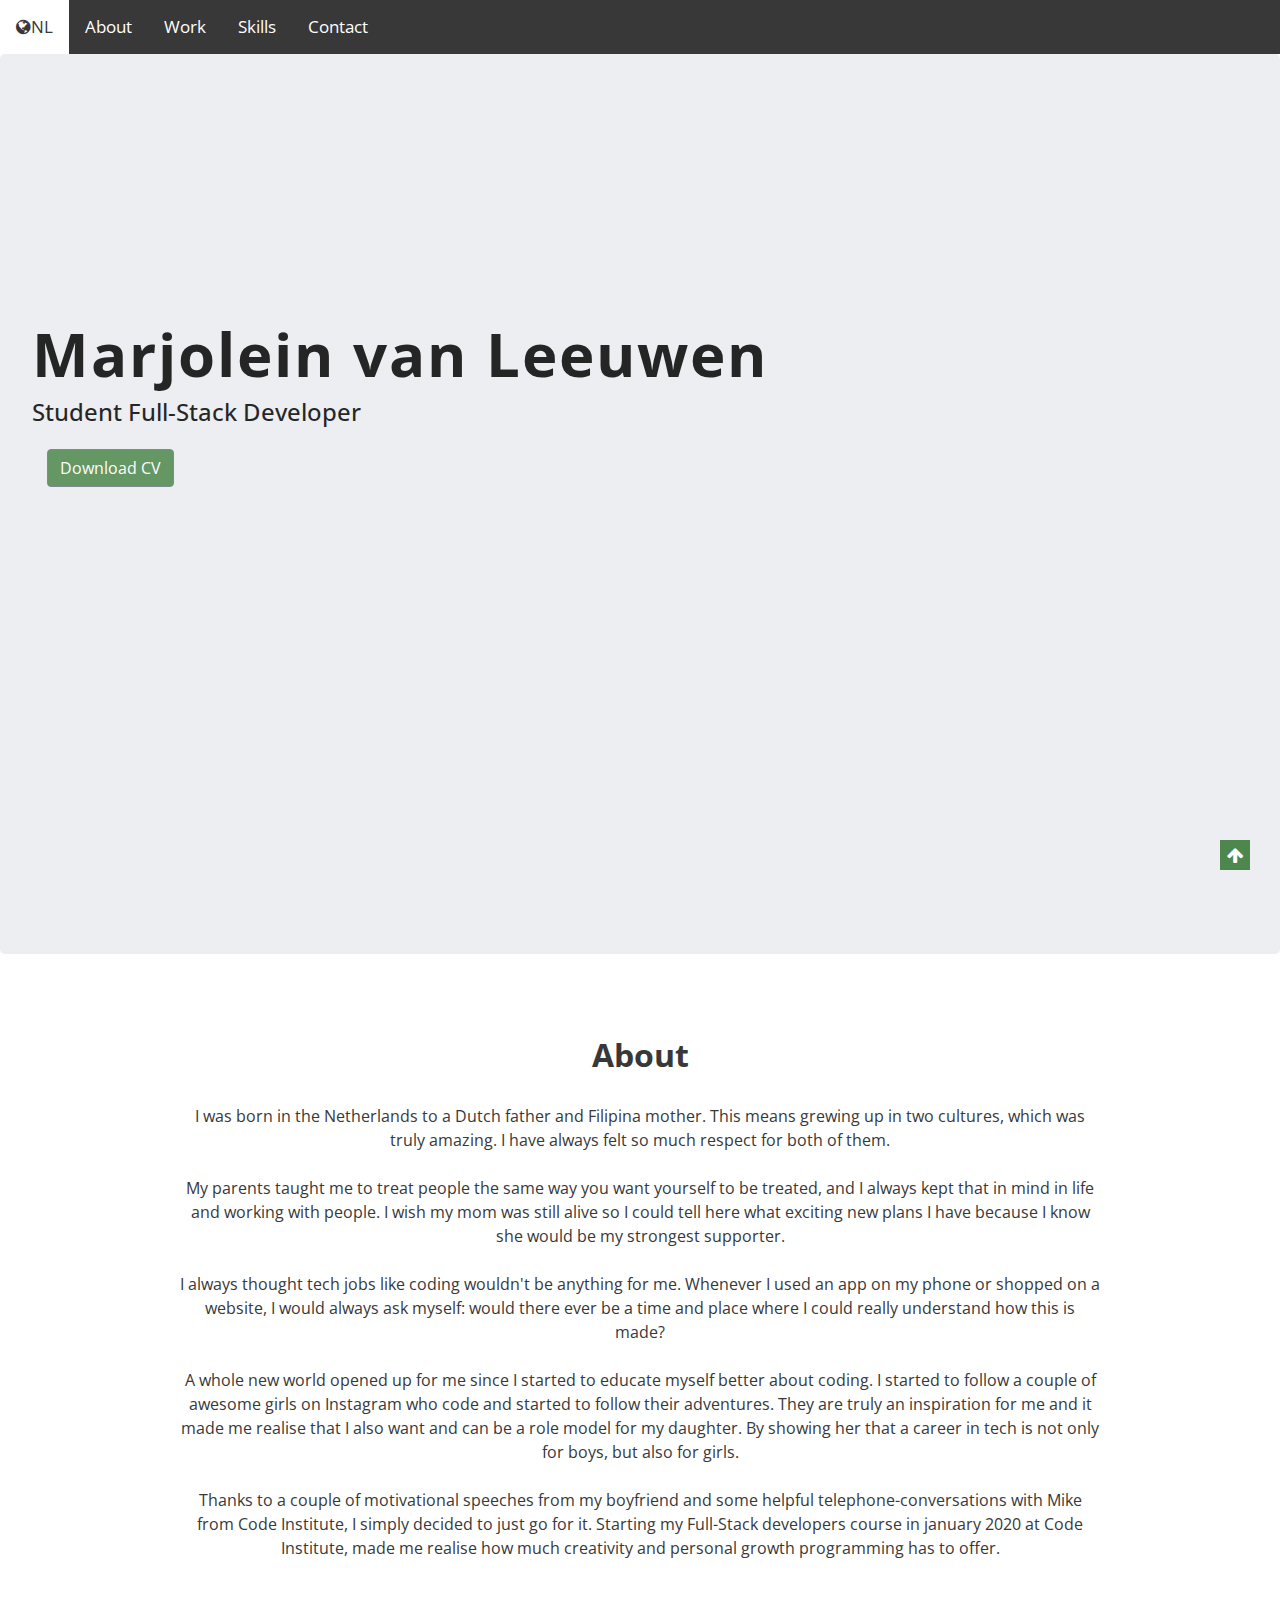
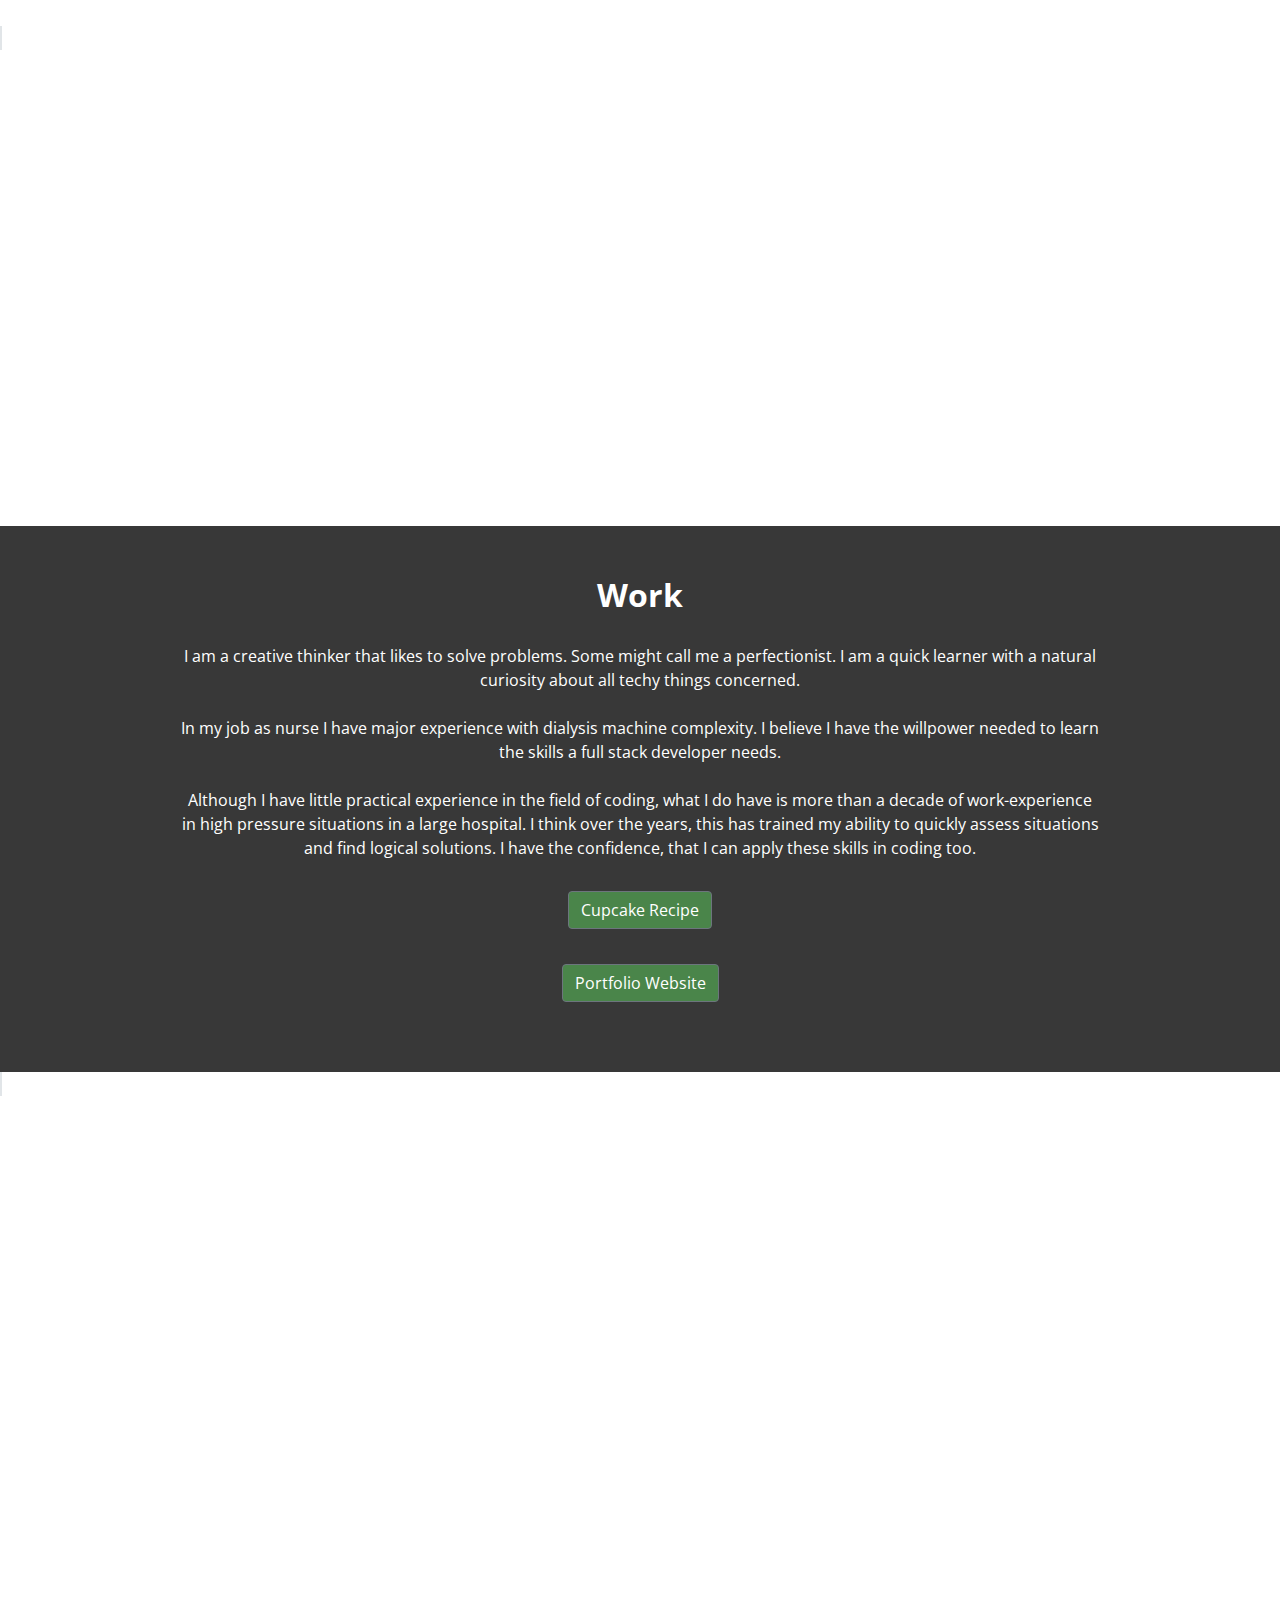
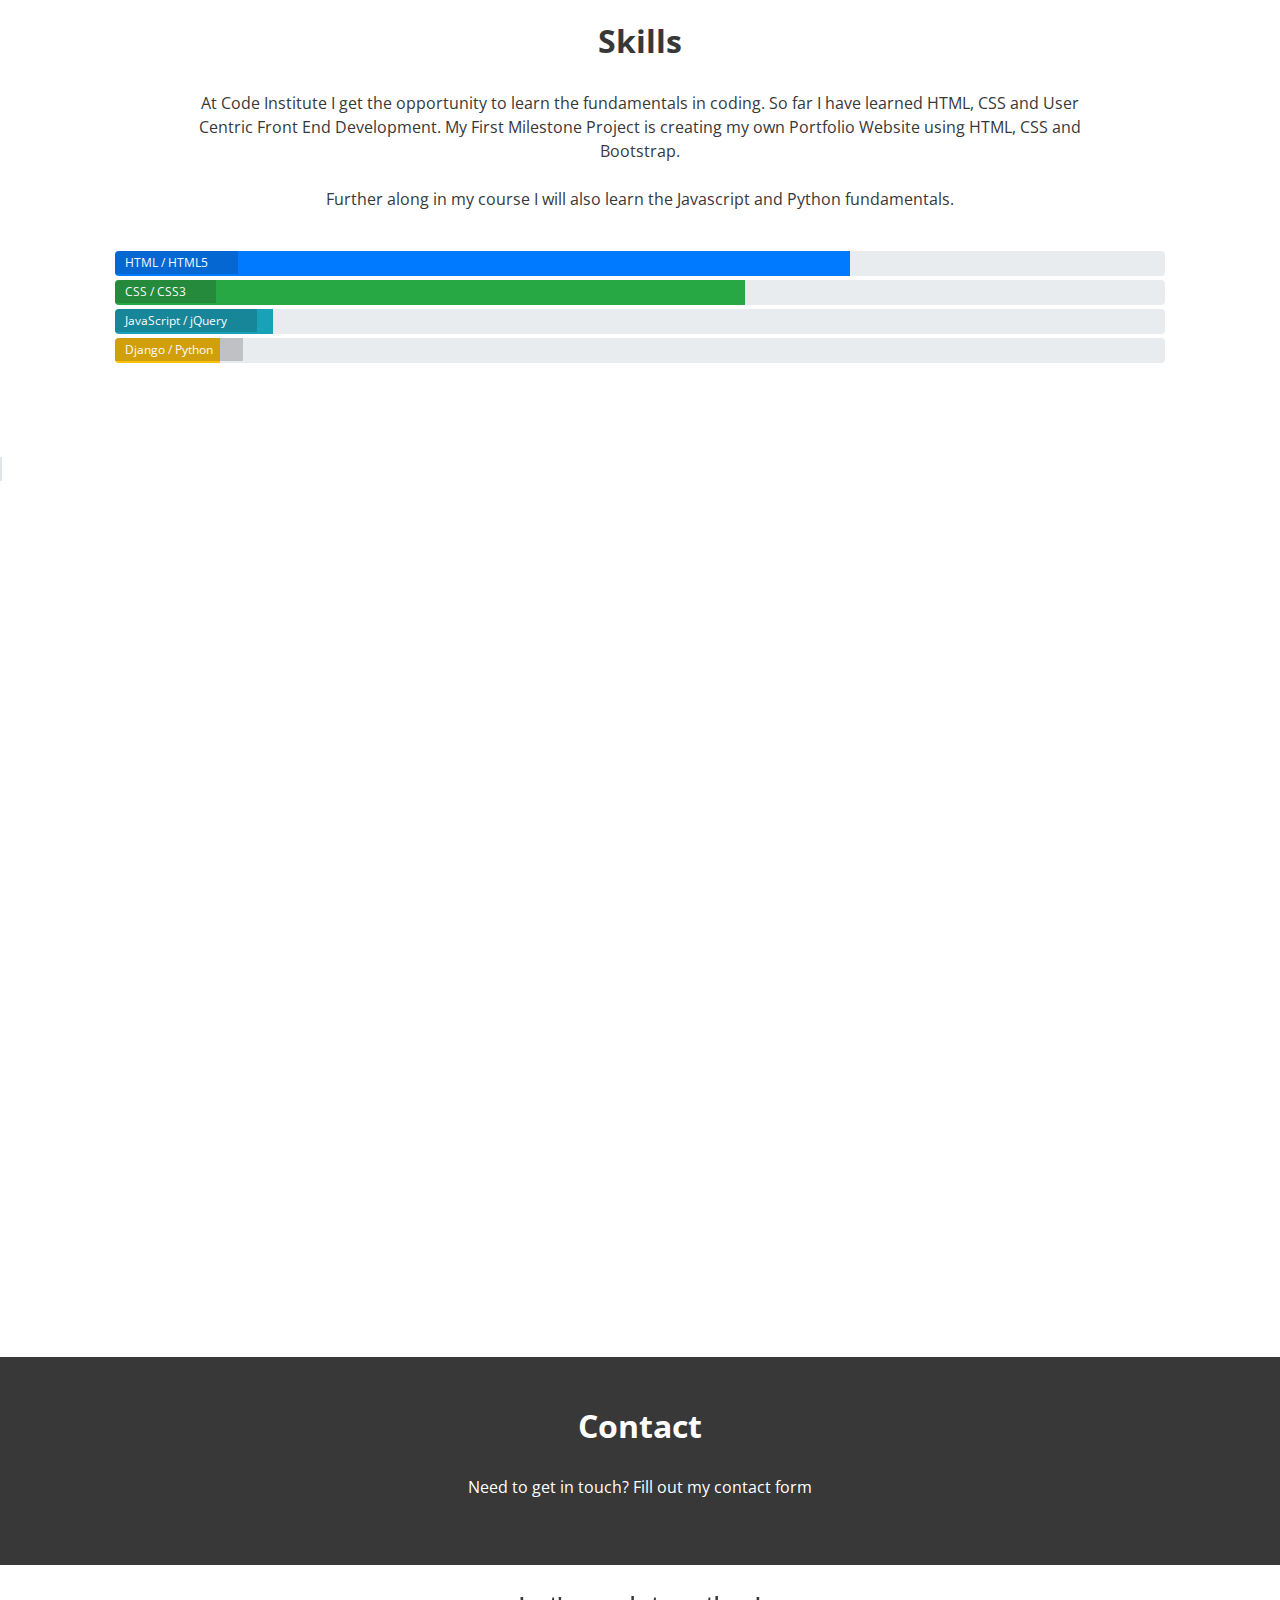
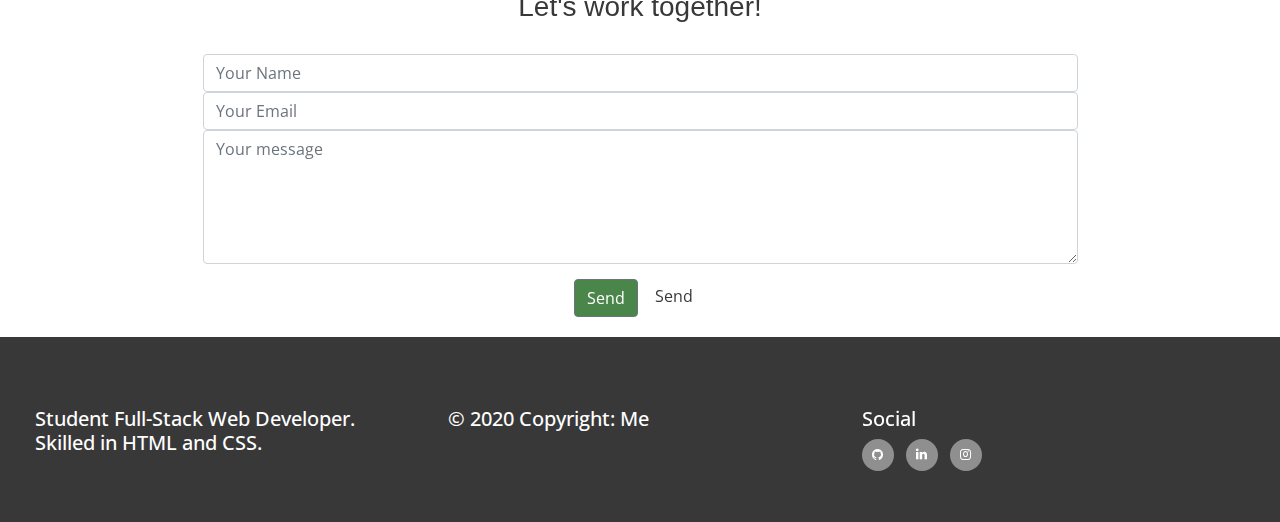
==== index.html @ 0a26045c "tried and added other modal for contact form" ====
<!DOCTYPE html>
<html lang="en">
<head>
    <meta charset="UTF-8">
    <meta name="viewport" content="width=device-width, initial-scale=1.0">
    <meta http-equiv="X-UA-Compatible" content="ie=edge">
    <link rel="stylesheet" href="https://maxcdn.bootstrapcdn.com/bootstrap/4.2.1/css/bootstrap.min.css" type="text/css" />
    <link rel="stylesheet" href="https://maxcdn.bootstrapcdn.com/font-awesome/4.7.0/css/font-awesome.min.css" type="text/css" />
    <link href="//maxcdn.bootstrapcdn.com/bootstrap/4.0.0/css/bootstrap.min.css" rel="stylesheet" id="bootstrap-css">
    <link rel="stylesheet" href="assets/css/style.css" type="text/css" />
   <script src="//maxcdn.bootstrapcdn.com/bootstrap/4.0.0/js/bootstrap.min.js"></script>
   <script src="//cdnjs.cloudflare.com/ajax/libs/jquery/3.2.1/jquery.min.js"></script>
   <style>@import url('https://fonts.googleapis.com/css2?family=Open+Sans:wght@300;700&display=swap');</style>

    <title>Marjoleins portfolio website</title>

</head>
<body>

<!-- Navigation and Home -->


<div class="topnav">
   <a href="NL_index.html"><i class="fa fa-globe"></i>NL</a>
  <a href="#div_about">About</a>
  <a href="#div_work">Work</a>
  <a href="#div_skills">Skills</a>
  <a href="#div_contact">Contact</a>
</div>


 <div class="jumbotron">
   <h1>Marjolein van Leeuwen</h1>
   <h4>Student Full-Stack Developer</h4>
   <div class="col">
   <form action="../assets/cv/cvmarjolein.pdf" method="get" target="_blank">
        <button type="submit" href="" class="btn btn-secondary">Download CV</button>
      </form>
    </div>
   </div>

		<!-- START: ABOUT -->


<div id="div_about"></div>
<section class="section section-light">
    <h2>About</h2>
    <p>I was born in the Netherlands to a Dutch father and Filipina mother. 
    This means grewing up in two cultures, which was truly amazing. 
    I have always felt so much respect for both of them. 
    <br>
    <br>
    My parents taught me to treat people the same way you want yourself to be treated, 
    and I always kept that in mind in life and working with people. 
    I wish my mom was still alive so I could tell here what exciting new plans I have 
    because I know she would be my strongest supporter. 
    <br>
    <br>
    I always thought tech jobs like coding wouldn't be anything for me. 
    Whenever I used an app on my phone or shopped on a website, 
    I would always ask myself: would there ever be a time and place where I
     could really understand how this is made? 
    <br>
    <br>
     A whole new world opened up for me since I started to educate myself better about coding. 
     I started to follow a couple of awesome girls on Instagram who code and started to follow 
     their adventures. They are truly an inspiration for me and it made me realise that I also 
     want and can be a role model for my daughter. By showing her that a career in tech is not 
     only for boys, but also for girls.
     <br>
     <br>
     Thanks to a couple of motivational speeches from my boyfriend and some helpful telephone-conversations 
     with Mike from Code Institute, I simply decided to just go for it. 
     Starting my Full-Stack developers course in january 2020 at Code Institute, made me 
     realise how much creativity and personal growth programming has to offer.
     </p>

</section>

<a class="gotopbtn" href=""><i class="fa fa-arrow-up"></i></a>

		<!-- END: ABOUT -->

		<!--START: WORK -->   

    <div class="imgWork">
        <div class="textWork"></div>
            <span class="border"></span>
    </div>

<div id="div_work"></div>
<section class="section section-dark">
        <h2>Work</h2>
        <p>I am a creative thinker that likes to solve problems. 
        Some might call me a perfectionist. 
        I am a quick learner with a natural curiosity about all techy things concerned. 
        <br>
        <br>
        In my job as nurse I have major experience with dialysis machine complexity. 
        I believe I have the willpower needed to learn the skills a full stack developer needs. 
        <br>
        <br>
        Although I have little practical experience in the field of coding, 
        what I do have is more than a decade of work-experience in high pressure situations in a large hospital. 
        I think over the years, this has trained my ability to quickly assess situations and find logical solutions. 
        I have the confidence, that I can apply these skills in coding too. 
</p>


<form action="https://github.com/Sweetzia/Dutch-Cupcake-Recipe" method="get" target="_blank">
<button type="submit" class="btn btn-secondary">Cupcake Recipe</button></form>
<form action="https://github.com/Sweetzia/Personal-portfolio-website" method="get" target="_blank">
<button type="submit" class="btn btn-secondary">Portfolio Website</button></form>


 
     </section>
		<!-- END: WORK -->
	

		<!-- START: SKILLS -->


    <div class="imgSkills">
        <div class="textSkills"></div>
        <span class="border"></span>
    </div>

<div id="div_skills"></div>
    <section class="section section-light">
        <h2>Skills</h2>
        <p>At Code Institute I get the opportunity to learn the fundamentals in coding. So far I have learned HTML, CSS and User Centric Front End Development. 
        My First Milestone Project is creating my own Portfolio Website using HTML, CSS and Bootstrap.
        <br>
        <br>
        Further along in my course I will also learn the Javascript and Python fundamentals.
         </p>
    

    <div class="row progress-section">
                    <div class="col">
                        <div class="progress">
                            <div class="progress-bar" role="progressbar" aria-valuenow="70" aria-valuemin="0" aria-valuemax="100" style="width:70%;">
                                <span class="sr-only">70% complete</span>
                            </div>
                            <span class="progress-type">HTML / HTML5</span>
                        </div>
                        <div class="progress">
                            <div class="progress-bar bg-success" role="progressbar" aria-valuenow="60" aria-valuemin="0" aria-valuemax="100" style="width:60%;">
                                <span class="sr-only">60% complete</span>
                            </div>
                            <span class="progress-type">CSS / CSS3</span>
                        </div>
                        <div class="progress">
                            <div class="progress-bar bg-info" role="progressbar" aria-valuenow="15" aria-valuemin="0" aria-valuemax="100" style="width:15%;">
                                <span class="sr-only">15% complete</span>
                            </div>
                            <span class="progress-type">JavaScript / jQuery</span>
                        </div>
                        <div class="progress">
                            <div class="progress-bar bg-warning" role="progressbar" aria-valuenow="10" aria-valuemin="0" aria-valuemax="100" style="width:10%;">
                                <span class="sr-only">10% complete</span>
                            </div>
                            <span class="progress-type">Django / Python</span>
                        </div>
                    </div>
                </div>
    </section>
		
        <!-- END: SKILLS -->
        
        <!-- START: CONTACT and FOOTER-->

    <div class="imgContact">
        <div class="textContact"></div>
        <span class="border"></span>
    </div>

<div id="div_contact"></div>
    <section class="section section-dark">
    <h2>Contact</h2>
    <p>Need to get in touch? Fill out my contact form</p>
    </section>

<section class="container-fluid">
        <div class="row bg-color-contact">
            <div class="col">
                <h3 class="contact-heading uppercase text-center">Let's work together!</h3>

                <div class="center-form">
                    <form>
                        <input type="text" name="name" id="fullname" class="form-control" placeholder="Your Name" required />
                        <input type="email" name="email" id="emailaddress" class="form-control" placeholder="Your Email" required />
                        <textarea rows="5" name="yourmessage" id="yourmessage" class="form-control" placeholder="Your message" required></textarea>
                        <div class="form-row text-center">
                            <div class="col">
                                <button id="myBtn" type="submit" class="btn btn-secondary">Send</button>


<label for="mpo-modal-controller" class="btn">Send</label>
</div>

<div class="mpo-modal">
  <input type="checkbox" id="mpo-modal-controller" class="mpo-modal-open" hidden>
  <div class="mpo-modal-wrap">
    <label for="mpo-modal-controller" class="mpo-modal-overlay"></label>
    <div class="mpo-modal-body">

      <label for="mpo-modal-controller" class="mpo-modal-close">&times;</label>

      <input type="radio" name="content-nav" id="modal-content-1" class="modal-radio" checked hidden/>
      <input type="radio" name="content-nav" id="modal-content-2" class="modal-radio" hidden/>
      <input type="radio" name="content-nav" id="modal-content-3" class="modal-radio" hidden/>

        <div class="mpo-modal-content">
          <h5>This contact form does not currently send messages</h5> 
          <h5>Personal information or data will not be collected</h5>


<div id="myModal" class="modal">
  <!-- Modal content -->
  <div class="modal-content">
    <span class="close">&times;</span>
    <p>This contact form does not currently send messages or collect any personal information or data</p>
  </div>

</div>
                            </div>
                            </div>
                    </form>
                            </div>
                            </div>
        </div>
    </section>
    <footer class="container-fluid">
        <div id="footer-details" class="row">
            <div class="col-sm-4">
                <h5 class="uppercase general-sub"> Student Full-Stack Web Developer. Skilled in HTML and CSS. </h5>
            </div>
            <div class="col-sm-4">
                <h5 class="uppercase general-sub">© 2020 Copyright: Me</h5>
            </div>
            <div class="col-sm-4">
                <h5 class="uppercase general-sub">Social</h5>
                <ul class="list-inline social-links">
                    <li class="list-inline-item">
                        <a href="https://github.com/Sweetzia/Personal-portfolio-website" target="_blank">
                            <i class="fa fa-github" aria-hidden="true"></i>
                            <span class="sr-only">Github</span>
                        </a>
                    </li>
                    <li class="list-inline-item">
                        <a href="https://www.linkedin.com/in/marjolein-van-leeuwen-a7582319b/" target="_blank">
                            <i class="fa fa-linkedin" aria-hidden="true"></i>
                            <span class="sr-only">LinkedIn</span>
                        </a>
                    </li>
                    <li class="list-inline-item">
                        <a href="https://www.instagram.com/sweetzia83/?hl=en" target="_blank">
                            <i class="fa fa-instagram" aria-hidden="true"></i>
                            <span class="sr-only">Instagram</span>
                        </a>
                    </li>
                </ul>
            </div>
        </div>
    </footer>
    <a class="gotopbtn" href=""><i class="fa fa-arrow-up"></i></a>
	<!--END: CONTACT and FOOTER-->

    <!--Modal javascript-->
<script>

var modal = document.getElementById("myModal");


var btn = document.getElementById("myBtn");


var span = document.getElementsByClassName("close")[0];


btn.onclick = function() {
  modal.style.display = "block";
}

span.onclick = function() {
  modal.style.display = "none";
}

window.onclick = function(event) {
  if (event.target == modal) {
    modal.style.display = "none";
  }
}
	</script>
</body>
</html>
---- assets/css/style.css ----
/* ----------------------------------------Navigation */


.topnav {
  overflow: hidden;
  background-color: #383838;
}

.topnav a {
  float: left;
  color: white;
  text-align: center;
  padding: 14px 16px;
  text-decoration: none;
  font-size: 17px;
}

.topnav a:hover {
  background-color: white;
  color: #383838;
}

.topnav a.active {
  background-color: #383838;
  color:white;
}

/* body */

body, html {
    height: 100%;
    margin: 0;
    font-size: 16px;
    font-family: 'Open Sans', sans-serif;
    font-weight: 400;
    line-height: 1.8 em;
    color: #383838;
}

.jumbotron {
  background-image: url("../images/img1.jpg");
  background-size: cover;
  height: 100%;
    position: relative;
    opacity: 0.85;
    background-position: center;
    background-repeat: no-repeat;
    background-attachment: fixed;
}

.gotopbtn {
    position: fixed;
    width: 30px;
    height: 30px;
    background: rgb(74, 133, 74);
    bottom: 30px;
    right: 30px;
    
    text-decoration: none;
    text-align: center;
    line-height: 30px;
    color: white;
    font-size: 18px;
    opacity: 0.85;
}

h1 {
    color: black;
    margin-top: 200px;
    letter-spacing: 2px;
    font-size: 60px;
    font-weight: bold;
}

h2 {
   font-weight: bold; 
   margin-top: auto;
}

h4 {
    color: black;
}

p {
    margin-left: 100px;
    margin-right: 100px;
    margin-top: 30px;
    position: center;
}

.imgMarjolein, .imgWork, .imgSkills, .imgContact {
    position: relative;
    opacity: 0.90;
    background-position: center;
    background-size: cover;
    background-repeat: no-repeat;
    background-attachment: fixed;
}

.imgMarjolein {
    background-image: url('../images/img1.jpg');
    min-height: 100%;   
}

.imgWork {
    background-image: url('../images/img2.jpg');
    min-height: 500px;
}

.imgSkills {
    background-image: url('../images/img3.jpg');
    min-height: 500px;
}

.imgContact {
    background-image: url('../images/img4.jpg');
    min-height: 100%;
}

.section {
    text-align: center;
    padding: 50px 80px;
}

.section-light {
    background-color: white;
    color: #383838;
}

.section-dark {
    background-color: #383838 ;
    color: white;
}


/* ----------------------------------------Skills */

.progress {
    position: relative;
    height: 25px;
    margin-bottom: 4px;
}

.progress-type {
    position: absolute;
    left: 0px;
    font-weight: 400;
    padding: 3px 30px 2px 10px;
    color: #fafafa;
    background-color: rgba(25, 25, 25, 0.2);
}

.progress-section {
    margin: 40px 20px;
}

/* ----------------------------------------Form */

.contact-heading {
    font-family: "Acme", sans-serif;
    font-weight: 300;
    margin-top: 25px;
    margin-bottom: 20px;
}

.center-form {
    padding-top: 10px;
    margin: 0 auto;
    max-width: 70%;
}

button[type="submit"] {
    margin-top: 15px;
    margin-bottom: 20px;
    color: white;
    background-color: rgb(74, 133, 74);

}

.contact-form {
    margin-left: 150px;
    margin-right: 150px;
}


/* ----------------------------------------Footer */

footer {
    background-color: #383838;
    color: white;
    min-height: 80px;
}

.social-links {
    padding-bottom: 15px;
}

.social-links li a i {
    width: 32px;
    height: 32px;
    padding: 12px 0;
    border-radius: 50%;
    font-size: 13px;
    line-height: 7px;
    text-align: center;
    color: white;
    background: #8f8f8f;
    transition: all 0.35s ease-in-out;
    -moz-transition: all 0.35s ease-in-out;
    -webkit-transition: all 0.35s ease-in-out;
    -o-transition: all 0.35s ease-in-out;
}

.social-links li a i:hover {
    background: rgb(74, 133, 74);
}

#footer-details {
    padding: 20px;
}

.col-sm-4 {
    margin-top: 50px;
}

/* ----------------------------------------Modal */

/* modal open|close controller */
#mpo-modal-controller {
  position: absolute;
  left: -999em;
  opacity: 0;
}
.mpo-modal-open:checked ~ .mpo-modal-wrap {
  display: block;
  
  &:before, .mpo-modal-overlay {
    display: block;
  }
}
.mpo-modal-close {
  cursor: pointer;
  font-size: 35px;
  font-weight: bold;
  line-height: 50px;
  padding: 10px;
  position: absolute;
  top: 0;
  right: 0;
  z-index: 100;
}

/* modal */
.mpo-modal-wrap {
  display: none;
  
  &:before {
    content: "";
    display: none;
    background: rgba(0, 0, 0, .8);
    position: fixed;
    top: 0;
    left: 0;
    right: 0;
    bottom: 0;
    z-index: 101;
  }
}

.mpo-modal-overlay {
  bottom: 0;
  display: none;
  left: 0;
  position: fixed;
  right: 0;
  top: 0;
  z-index: 102;
}

.mpo-modal-body {
  position: absolute;
  top: 50%;
  left: 50%;
  transform: translate(-50%, -50%);
  max-width: 90%;
  max-height: 90%;
  padding: 75px 0;
  background: #fff;
  border-radius: .25em;
  overflow: hidden;
  text-align: center;
  width: 75%;
  z-index: 103;
  
}

.mpo-modal-content {
  margin: 30px 15px 50px;
  padding: 50px 0 0;
  position: relative;
}

.mpo-modal-slide {
  display: flex;
  position: absolute;
  transition:  all 0.4s ease-in;
  width: 100%
}

.modal-content-1 {
}

.modal-content-2 {
  left: 100%;
}

.modal-content-3 {
  left: 200%;
}

#modal-content-1:checked ~ .content-1 {
  left: 0;
  overflow: auto;
  position: relative;
}
#modal-content-1:checked ~ .content-2 {
  left: 100%;
}

#modal-content-2:checked ~ .content-1 {
  left: -100%;
}

#modal-content-2:checked ~ .content-2 {
  left: 0;
  overflow: auto;
  position: relative;
}

#modal-content-2:checked ~ .content-3 {
  left: 100%;
}

#modal-content-3:checked ~ .content-1 {
  left: -200%;
}

#modal-content-3:checked ~ .content-2 {
  left: -100%;
}

#modal-content-3:checked ~ .content-3 {
  left: 0;
  overflow: auto;
  position: relative;
}

.mpo-modal-nav {
  position: absolute;
  top: 50px;
  width: 100%;
  
  label {
    position: absolute;
    background: #f7f7f7;
    color: #303030;
    cursor: pointer;
    display: inline-block;
    font: 50px Arial;
    line-height: 45px;
    height: 50px;
    width: 80px;
    padding: 0 30px 0 25px;
    text-decoration: none;
    vertical-align: middle;
    letter-spacing: -7px;
    text-align: center;
    
    &.prev-slide {
      content: '';
      left: 0;
    }
    &.next-slide {
      content: '';
      right: 0;
    }
  }
  
}

.modal {
  display: none;
  position: fixed;
  z-index: 1; 
  left: 0;
  top: 0;
  width: 100%; 
  height: 100%; 
  overflow: auto; 
  background-color: rgb(0,0,0); 
  background-color: rgba(0,0,0,0.4); 
}

/* Modal Content/Box */
.modal-content {
  background-color: #fefefe;
  margin: 15% auto; 
  padding: 20px;
  border: 1px solid #888;
  width: 80%; 
}

/* The Close Button */
.close {
  color: #aaa;
  float: right;
  font-size: 30px;
  font-weight: bold;
}

.close:hover,
.close:focus {
  color: black;
  text-decoration: none;
  cursor: pointer;
}


/* ----------------------------------------Media Queries */


@media (max-width: 768px) and (min-width: 375px){

.imgMarjolein, .imgWork, .imgSkills, .imgContact .jumbotron {
        background-attachment: scroll;
    }

.jumbotron {
  background-image: url("../images/img1a.jpg");
  background-size: cover;
  height: 100%;
    position: relative;
    opacity: 0.85;
    background-position: center;
    background-repeat: no-repeat;
    background-attachment: fixed;
}

p {
    margin-left: 20px;
    margin-right: 20px;
    margin-top: 10px;
    position: center;
}
}

@media (max-width: 1100px) {
    .imgMarjolein, .imgWork, .imgSkills, .imgContact .jumbotron {
        background-attachment: scroll;
    }


    h1 {
    color: black;
    margin-top: 10px;
    letter-spacing: 2px;
    font-size: 35px;
}
}
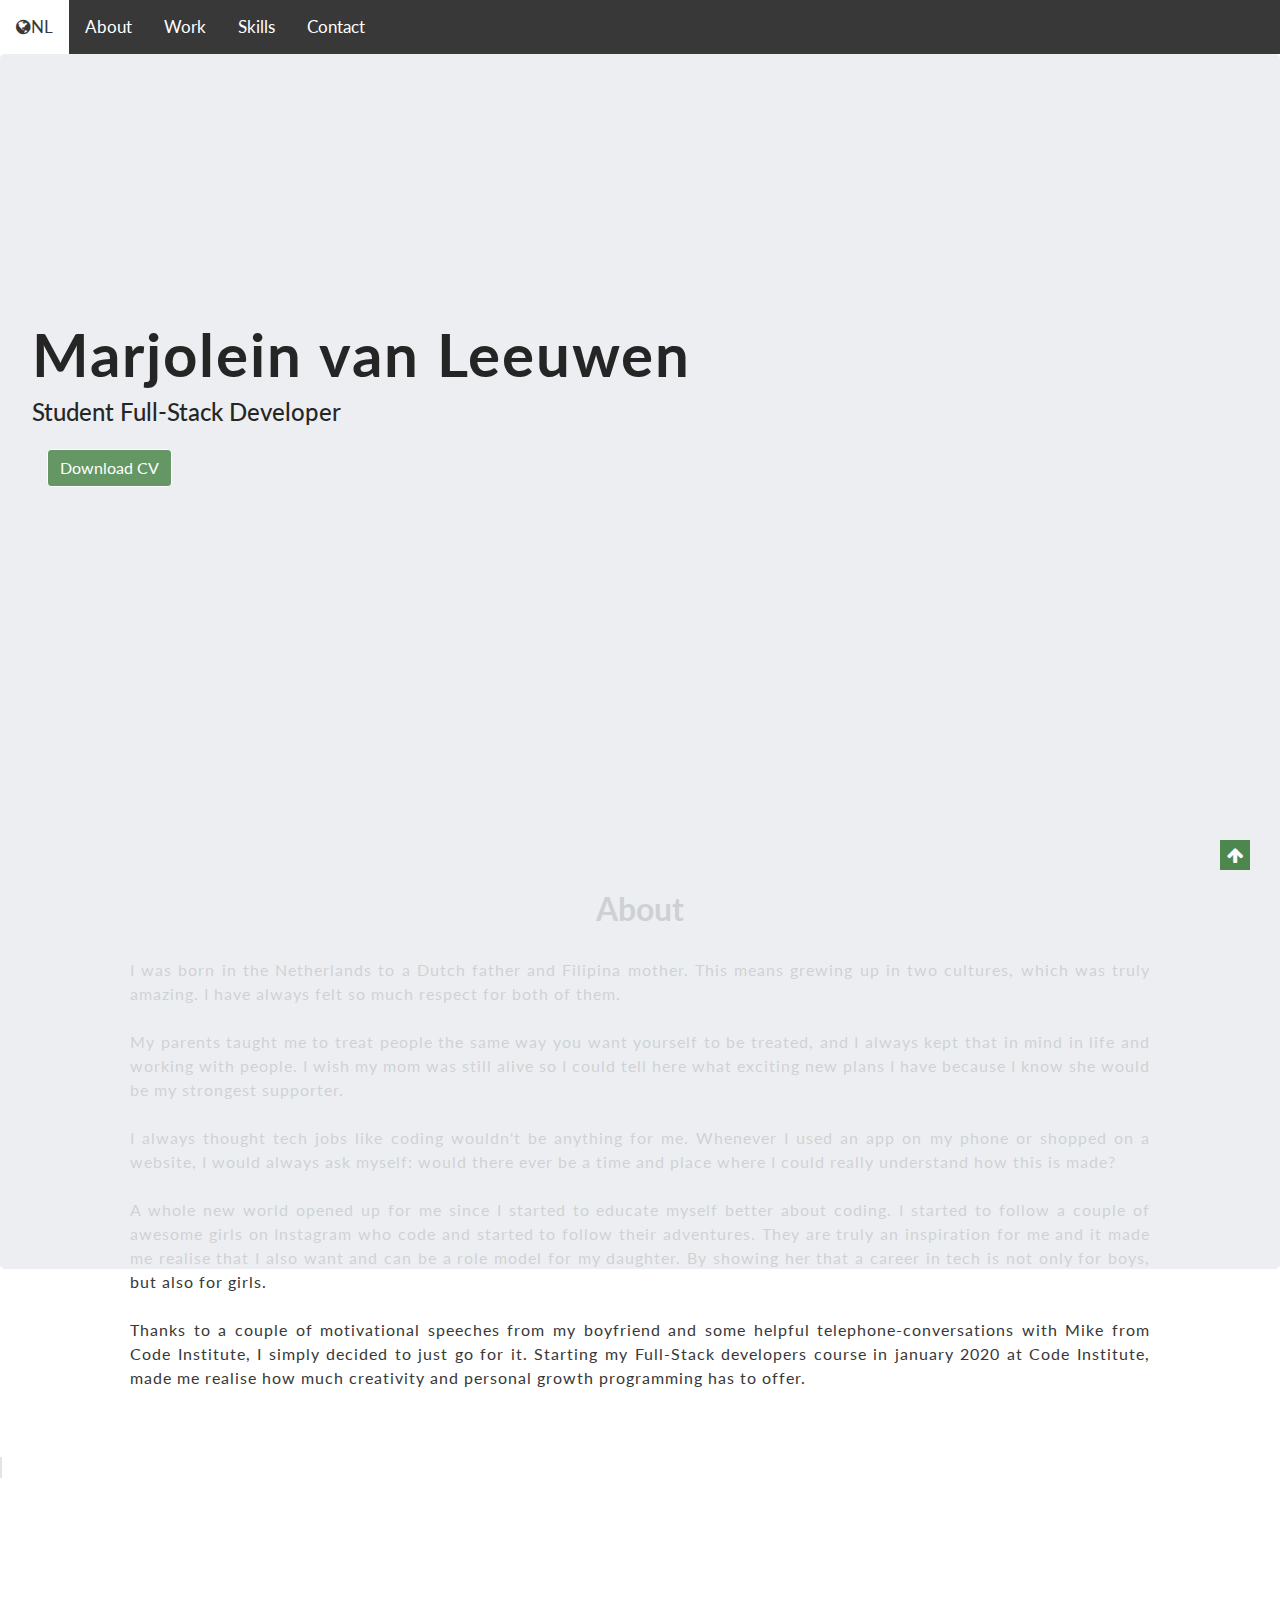
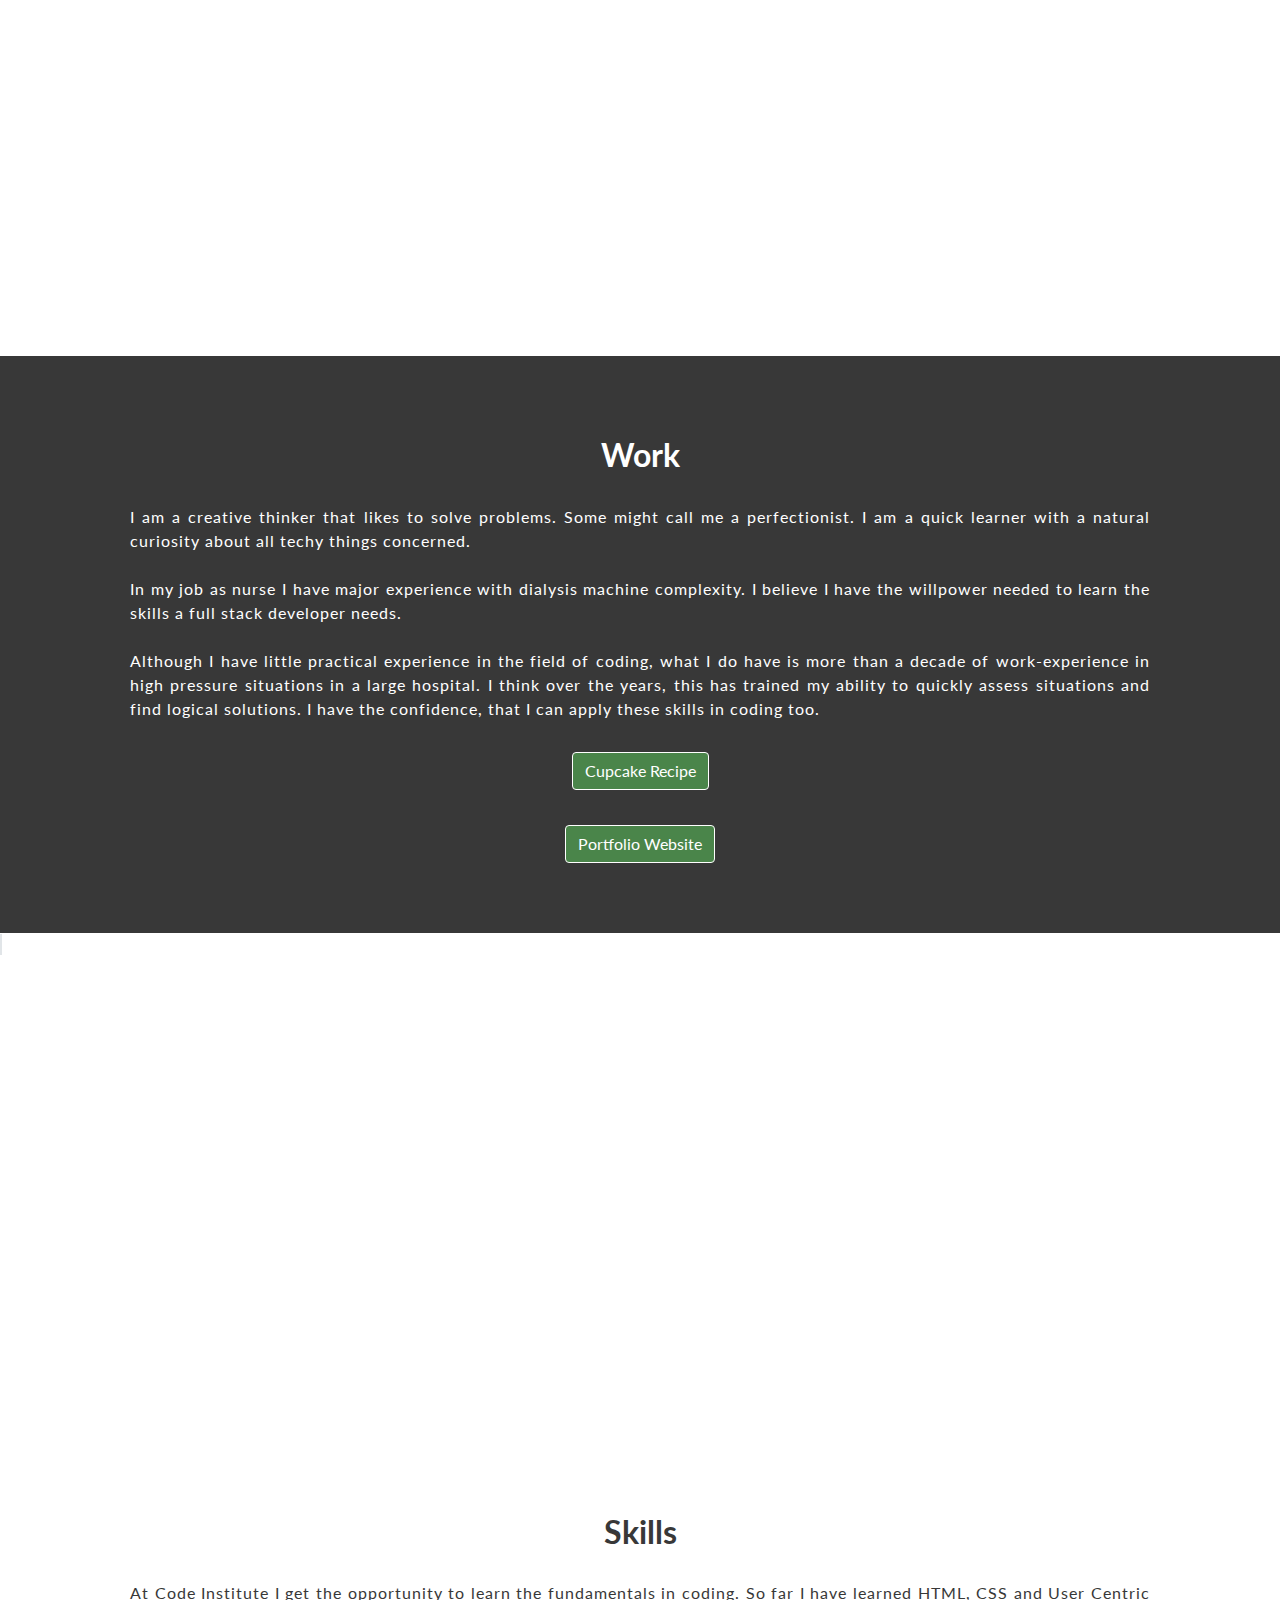
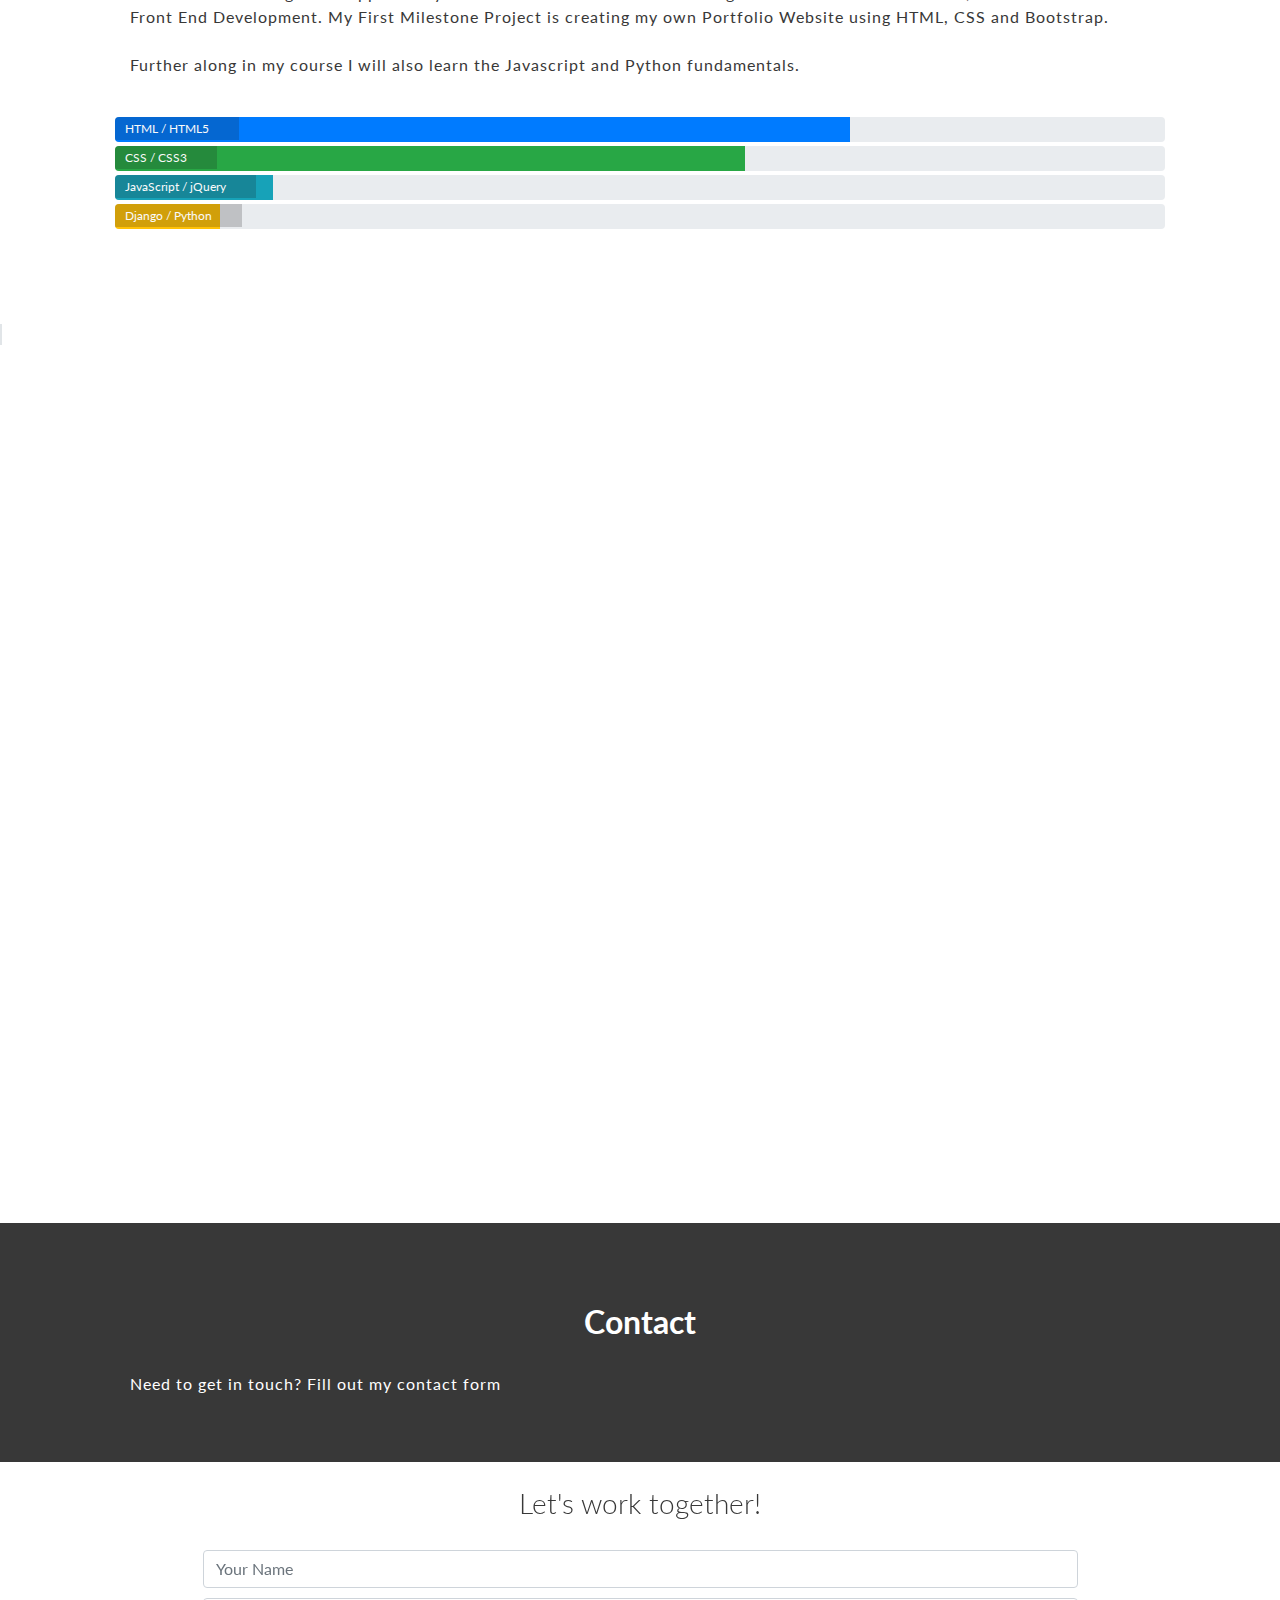
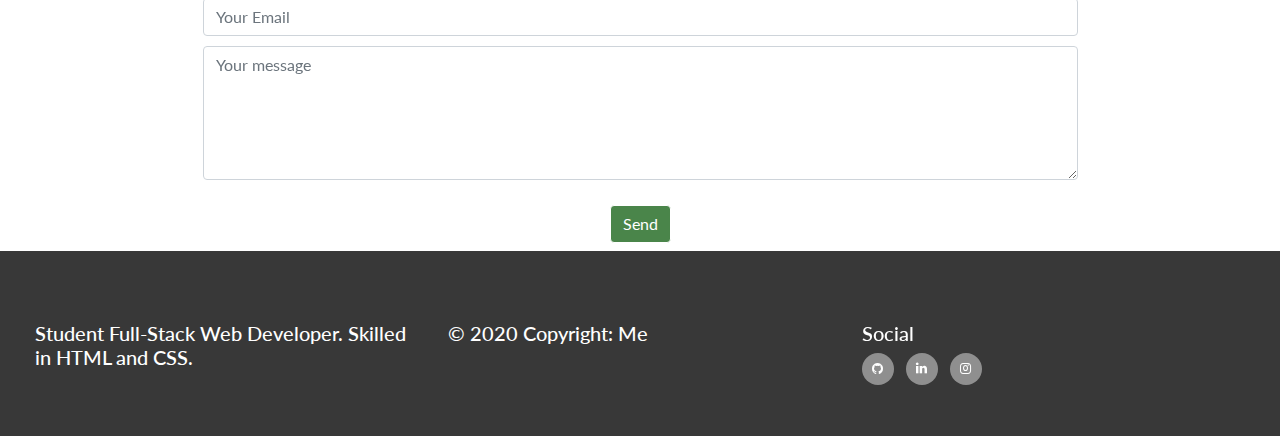
==== commit e90b959d: "processed feedback mentor Brian from Code Institute" ====
--- a/index.html
+++ b/index.html
@@ -8,37 +8,34 @@
     <link rel="stylesheet" href="https://maxcdn.bootstrapcdn.com/font-awesome/4.7.0/css/font-awesome.min.css" type="text/css" />
     <link href="//maxcdn.bootstrapcdn.com/bootstrap/4.0.0/css/bootstrap.min.css" rel="stylesheet" id="bootstrap-css">
     <link rel="stylesheet" href="assets/css/style.css" type="text/css" />
-   <script src="//maxcdn.bootstrapcdn.com/bootstrap/4.0.0/js/bootstrap.min.js"></script>
-   <script src="//cdnjs.cloudflare.com/ajax/libs/jquery/3.2.1/jquery.min.js"></script>
-   <style>@import url('https://fonts.googleapis.com/css2?family=Open+Sans:wght@300;700&display=swap');</style>
-
-    <title>Marjoleins portfolio website</title>
+   
+    <title>Marjoleins Portfolio Website</title>
 
 </head>
 <body>
 
 <!-- Navigation and Home -->
 
-
-<div class="topnav">
+<header class="header">
+<nav class="topnav">
    <a href="NL_index.html"><i class="fa fa-globe"></i>NL</a>
   <a href="#div_about">About</a>
   <a href="#div_work">Work</a>
   <a href="#div_skills">Skills</a>
   <a href="#div_contact">Contact</a>
-</div>
-
-
- <div class="jumbotron">
+</nav>
+
+
+  <div class="jumbotron">
    <h1>Marjolein van Leeuwen</h1>
    <h4>Student Full-Stack Developer</h4>
    <div class="col">
-   <form action="../assets/cv/cvmarjolein.pdf" method="get" target="_blank">
-        <button type="submit" href="" class="btn btn-secondary">Download CV</button>
-      </form>
-    </div>
-   </div>
-
+   <a href="https://ed6a67f1-d306-487b-ae11-7a1d53983e34.ws-eu01.gitpod.io/files/download/?id=344464e0-e090-4ac6-9108-493a8cf9d13d" method="get" target="_blank">
+        <button type="submit" href="https://b7f146d3-aafa-41b0-93fb-3c5a1c564333.ws-eu01.gitpod.io/files/download/?id=b90123fe-8c06-4c2f-8330-ffaa904eb7fe" class="btn btn-secondary">Download CV</button></a>
+      
+      </div>
+    </div>
+</header>
 		<!-- START: ABOUT -->
 
 
@@ -179,7 +176,8 @@
 <div id="div_contact"></div>
     <section class="section section-dark">
     <h2>Contact</h2>
-    <p>Need to get in touch? Fill out my contact form</p>
+    <p>Need to get in touch? 
+    Fill out my contact form</p>
     </section>
 
 <section class="container-fluid">
@@ -194,10 +192,9 @@
                         <textarea rows="5" name="yourmessage" id="yourmessage" class="form-control" placeholder="Your message" required></textarea>
                         <div class="form-row text-center">
                             <div class="col">
-                                <button id="myBtn" type="submit" class="btn btn-secondary">Send</button>
-
-
-<label for="mpo-modal-controller" class="btn">Send</label>
+
+
+<label for="mpo-modal-controller" class="btn btn-secondary">Send</label>
 </div>
 
 <div class="mpo-modal">
@@ -209,29 +206,23 @@
       <label for="mpo-modal-controller" class="mpo-modal-close">&times;</label>
 
       <input type="radio" name="content-nav" id="modal-content-1" class="modal-radio" checked hidden/>
-      <input type="radio" name="content-nav" id="modal-content-2" class="modal-radio" hidden/>
-      <input type="radio" name="content-nav" id="modal-content-3" class="modal-radio" hidden/>
 
         <div class="mpo-modal-content">
           <h5>This contact form does not currently send messages</h5> 
           <h5>Personal information or data will not be collected</h5>
-
-
-<div id="myModal" class="modal">
-  <!-- Modal content -->
-  <div class="modal-content">
-    <span class="close">&times;</span>
-    <p>This contact form does not currently send messages or collect any personal information or data</p>
-  </div>
-
-</div>
-                            </div>
-                            </div>
+        </div>
+    </div>
+     </div>
+      </div>
+       </div>
                     </form>
-                            </div>
-                            </div>
-        </div>
+                     </div>
+                      </div>
+                       </div>
     </section>
+
+
+
     <footer class="container-fluid">
         <div id="footer-details" class="row">
             <div class="col-sm-4">
@@ -268,31 +259,8 @@
     <a class="gotopbtn" href=""><i class="fa fa-arrow-up"></i></a>
 	<!--END: CONTACT and FOOTER-->
 
-    <!--Modal javascript-->
-<script>
-
-var modal = document.getElementById("myModal");
-
-
-var btn = document.getElementById("myBtn");
-
-
-var span = document.getElementsByClassName("close")[0];
-
-
-btn.onclick = function() {
-  modal.style.display = "block";
-}
-
-span.onclick = function() {
-  modal.style.display = "none";
-}
-
-window.onclick = function(event) {
-  if (event.target == modal) {
-    modal.style.display = "none";
-  }
-}
-	</script>
+   <script src="//maxcdn.bootstrapcdn.com/bootstrap/4.0.0/js/bootstrap.min.js"></script>
+   <script src="//cdnjs.cloudflare.com/ajax/libs/jquery/3.2.1/jquery.min.js"></script>
+
 </body>
 </html>--- a/assets/css/style.css
+++ b/assets/css/style.css
@@ -1,6 +1,10 @@
+@import url('https://fonts.googleapis.com/css2?family=Lato&display=swap');
 
 /* ----------------------------------------Navigation */
 
+.header {
+    height: 90%;
+}
 
 .topnav {
   overflow: hidden;
@@ -32,7 +36,7 @@
     height: 100%;
     margin: 0;
     font-size: 16px;
-    font-family: 'Open Sans', sans-serif;
+    font-family: 'Lato', sans-serif;
     font-weight: 400;
     line-height: 1.8 em;
     color: #383838;
@@ -41,7 +45,7 @@
 .jumbotron {
   background-image: url("../images/img1.jpg");
   background-size: cover;
-  height: 100%;
+  height: 150%;
     position: relative;
     opacity: 0.85;
     background-position: center;
@@ -75,7 +79,8 @@
 
 h2 {
    font-weight: bold; 
-   margin-top: auto;
+   margin-top: 30px;
+   text-align: auto;
 }
 
 h4 {
@@ -83,10 +88,12 @@
 }
 
 p {
-    margin-left: 100px;
-    margin-right: 100px;
+    margin-left: 50px;
+    margin-right: 50px;
     margin-top: 30px;
     position: center;
+    text-align: justify;
+    letter-spacing: 1px;
 }
 
 .imgMarjolein, .imgWork, .imgSkills, .imgContact {
@@ -158,7 +165,7 @@
 /* ----------------------------------------Form */
 
 .contact-heading {
-    font-family: "Acme", sans-serif;
+    font-family: "Lato", sans-serif;
     font-weight: 300;
     margin-top: 25px;
     margin-bottom: 20px;
@@ -183,6 +190,9 @@
     margin-right: 150px;
 }
 
+.form-control {
+    margin-bottom: 10px;
+}
 
 /* ----------------------------------------Footer */
 
@@ -225,6 +235,14 @@
 }
 
 /* ----------------------------------------Modal */
+
+.btn {
+    box-sizing: border-box;
+    background-color: rgb(74, 133, 74);
+    border-color: white;
+    color: white;
+    margin-top: 15px;
+}
 
 /* modal open|close controller */
 #mpo-modal-controller {
@@ -284,8 +302,8 @@
   left: 50%;
   transform: translate(-50%, -50%);
   max-width: 90%;
-  max-height: 90%;
-  padding: 75px 0;
+  max-height: 100%;
+  padding: 85px 0;
   background: #fff;
   border-radius: .25em;
   overflow: hidden;
@@ -296,27 +314,9 @@
 }
 
 .mpo-modal-content {
-  margin: 30px 15px 50px;
+  margin: 50px 50px 50px;
   padding: 50px 0 0;
   position: relative;
-}
-
-.mpo-modal-slide {
-  display: flex;
-  position: absolute;
-  transition:  all 0.4s ease-in;
-  width: 100%
-}
-
-.modal-content-1 {
-}
-
-.modal-content-2 {
-  left: 100%;
-}
-
-.modal-content-3 {
-  left: 200%;
 }
 
 #modal-content-1:checked ~ .content-1 {
@@ -324,59 +324,14 @@
   overflow: auto;
   position: relative;
 }
-#modal-content-1:checked ~ .content-2 {
-  left: 100%;
-}
-
-#modal-content-2:checked ~ .content-1 {
-  left: -100%;
-}
-
-#modal-content-2:checked ~ .content-2 {
-  left: 0;
-  overflow: auto;
-  position: relative;
-}
-
-#modal-content-2:checked ~ .content-3 {
-  left: 100%;
-}
-
-#modal-content-3:checked ~ .content-1 {
-  left: -200%;
-}
-
-#modal-content-3:checked ~ .content-2 {
-  left: -100%;
-}
-
-#modal-content-3:checked ~ .content-3 {
-  left: 0;
-  overflow: auto;
-  position: relative;
-}
 
 .mpo-modal-nav {
   position: absolute;
   top: 50px;
   width: 100%;
-  
-  label {
-    position: absolute;
-    background: #f7f7f7;
-    color: #303030;
-    cursor: pointer;
-    display: inline-block;
-    font: 50px Arial;
-    line-height: 45px;
-    height: 50px;
-    width: 80px;
-    padding: 0 30px 0 25px;
-    text-decoration: none;
-    vertical-align: middle;
-    letter-spacing: -7px;
-    text-align: center;
     
+ }
+
     &.prev-slide {
       content: '';
       left: 0;
@@ -385,31 +340,8 @@
       content: '';
       right: 0;
     }
-  }
-  
-}
-
-.modal {
-  display: none;
-  position: fixed;
-  z-index: 1; 
-  left: 0;
-  top: 0;
-  width: 100%; 
-  height: 100%; 
-  overflow: auto; 
-  background-color: rgb(0,0,0); 
-  background-color: rgba(0,0,0,0.4); 
-}
-
-/* Modal Content/Box */
-.modal-content {
-  background-color: #fefefe;
-  margin: 15% auto; 
-  padding: 20px;
-  border: 1px solid #888;
-  width: 80%; 
-}
+}
+
 
 /* The Close Button */
 .close {
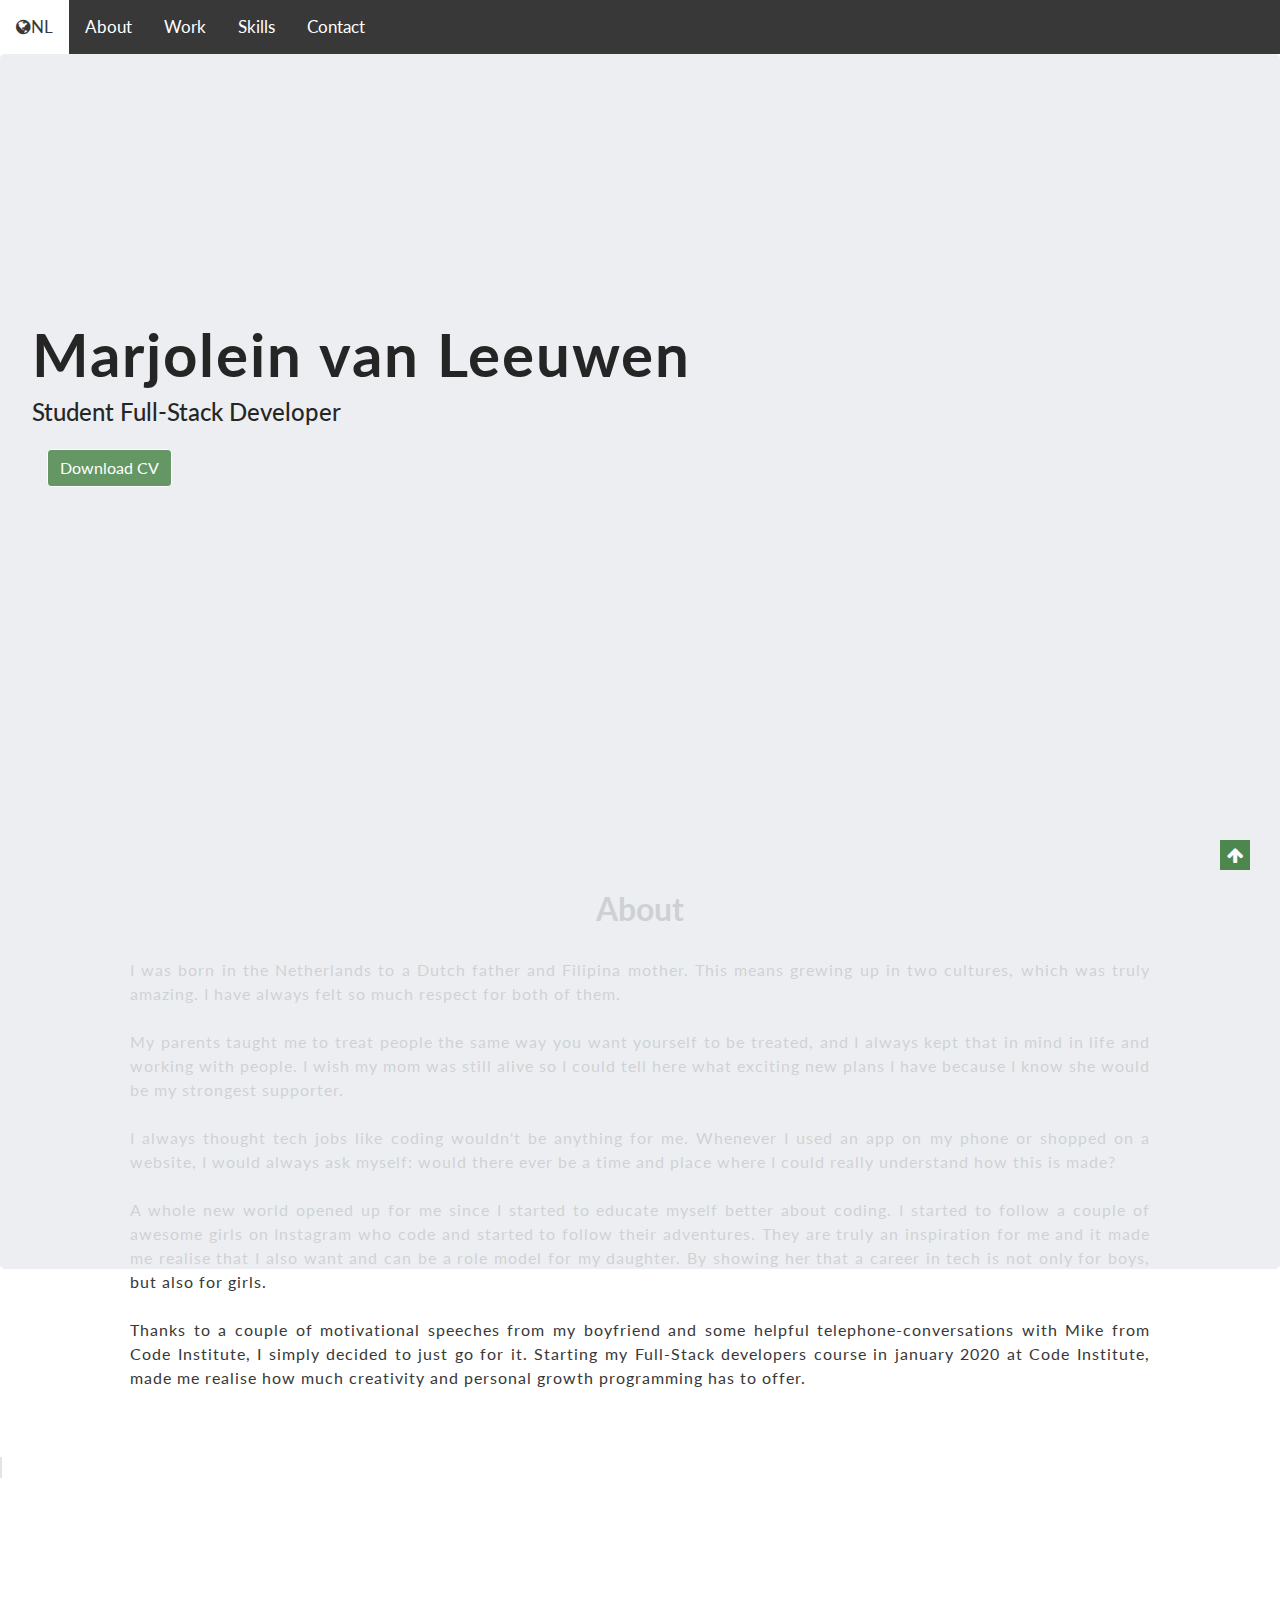
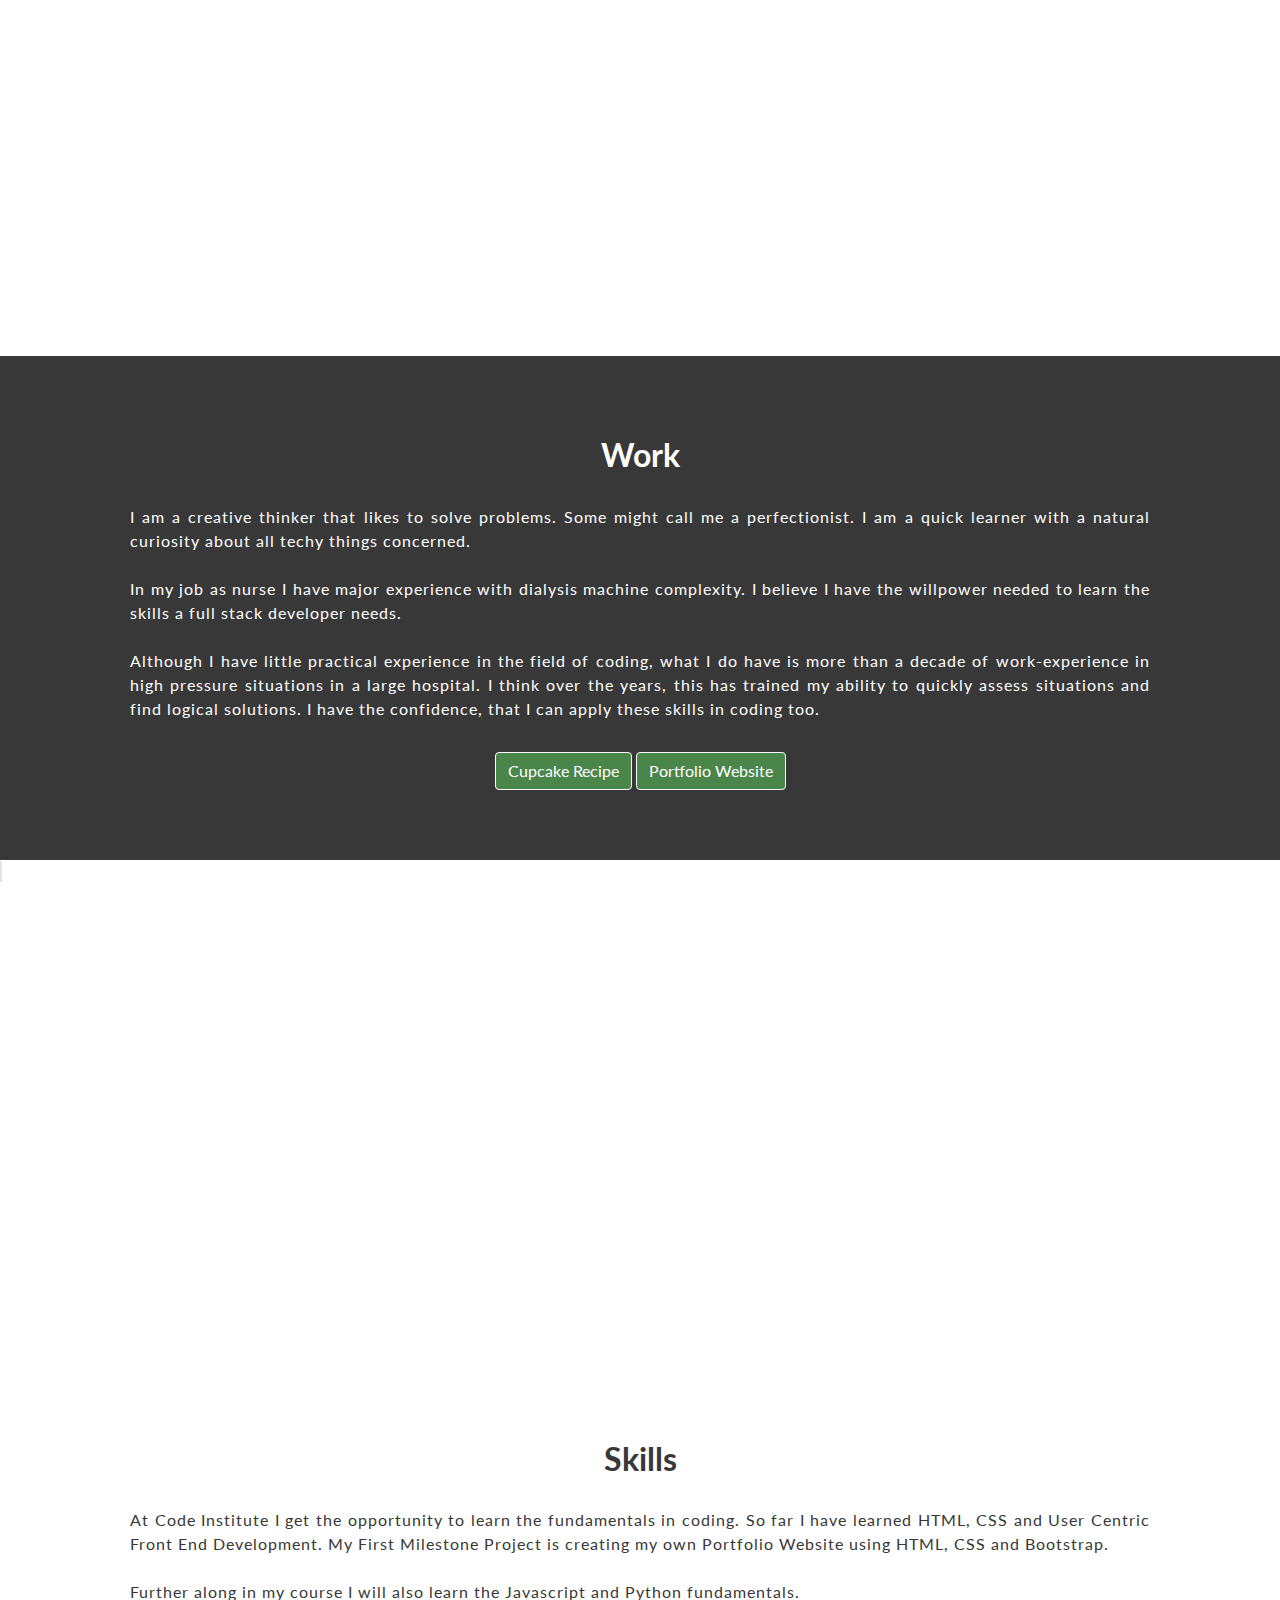
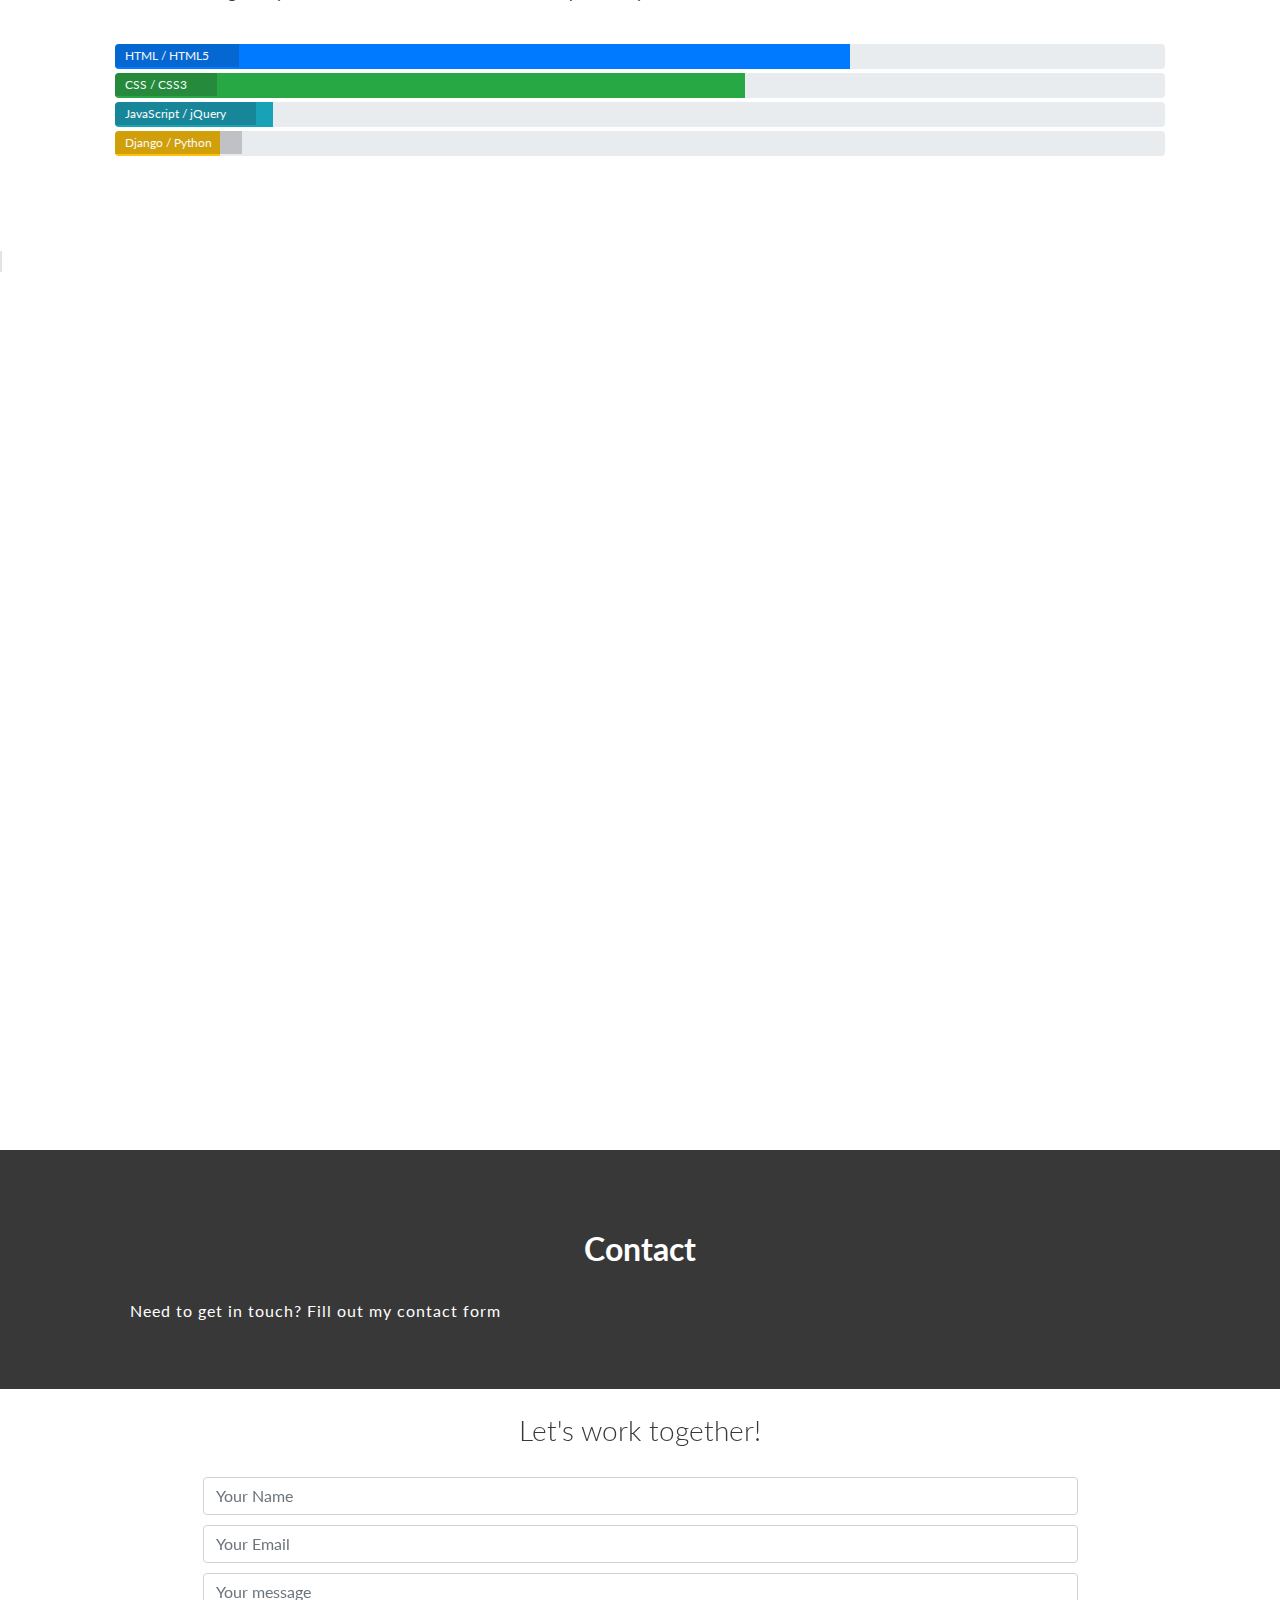
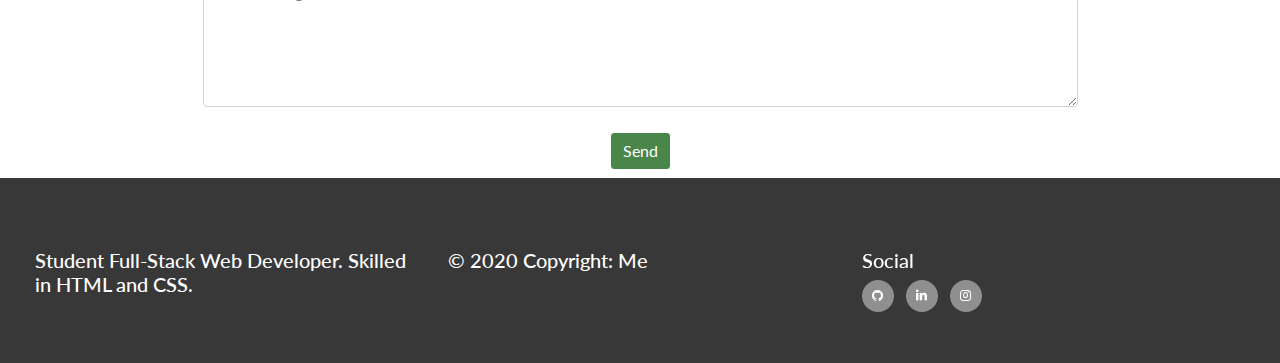
==== commit bbf010fb: "made a target attributes work section" ====
--- a/index.html
+++ b/index.html
@@ -104,11 +104,10 @@
 </p>
 
 
-<form action="https://github.com/Sweetzia/Dutch-Cupcake-Recipe" method="get" target="_blank">
-<button type="submit" class="btn btn-secondary">Cupcake Recipe</button></form>
-<form action="https://github.com/Sweetzia/Personal-portfolio-website" method="get" target="_blank">
-<button type="submit" class="btn btn-secondary">Portfolio Website</button></form>
-
+<a href="https://sweetzia.github.io/Dutch-Cupcake-Recipe/" target="_blank">
+<button type="submit" class="btn btn-secondary">Cupcake Recipe</button></a>
+<a href="https://sweetzia.github.io/Personal-portfolio-website/" target="_blank">
+<button type="submit" class="btn btn-secondary">Portfolio Website</button></a>
 
  
      </section>
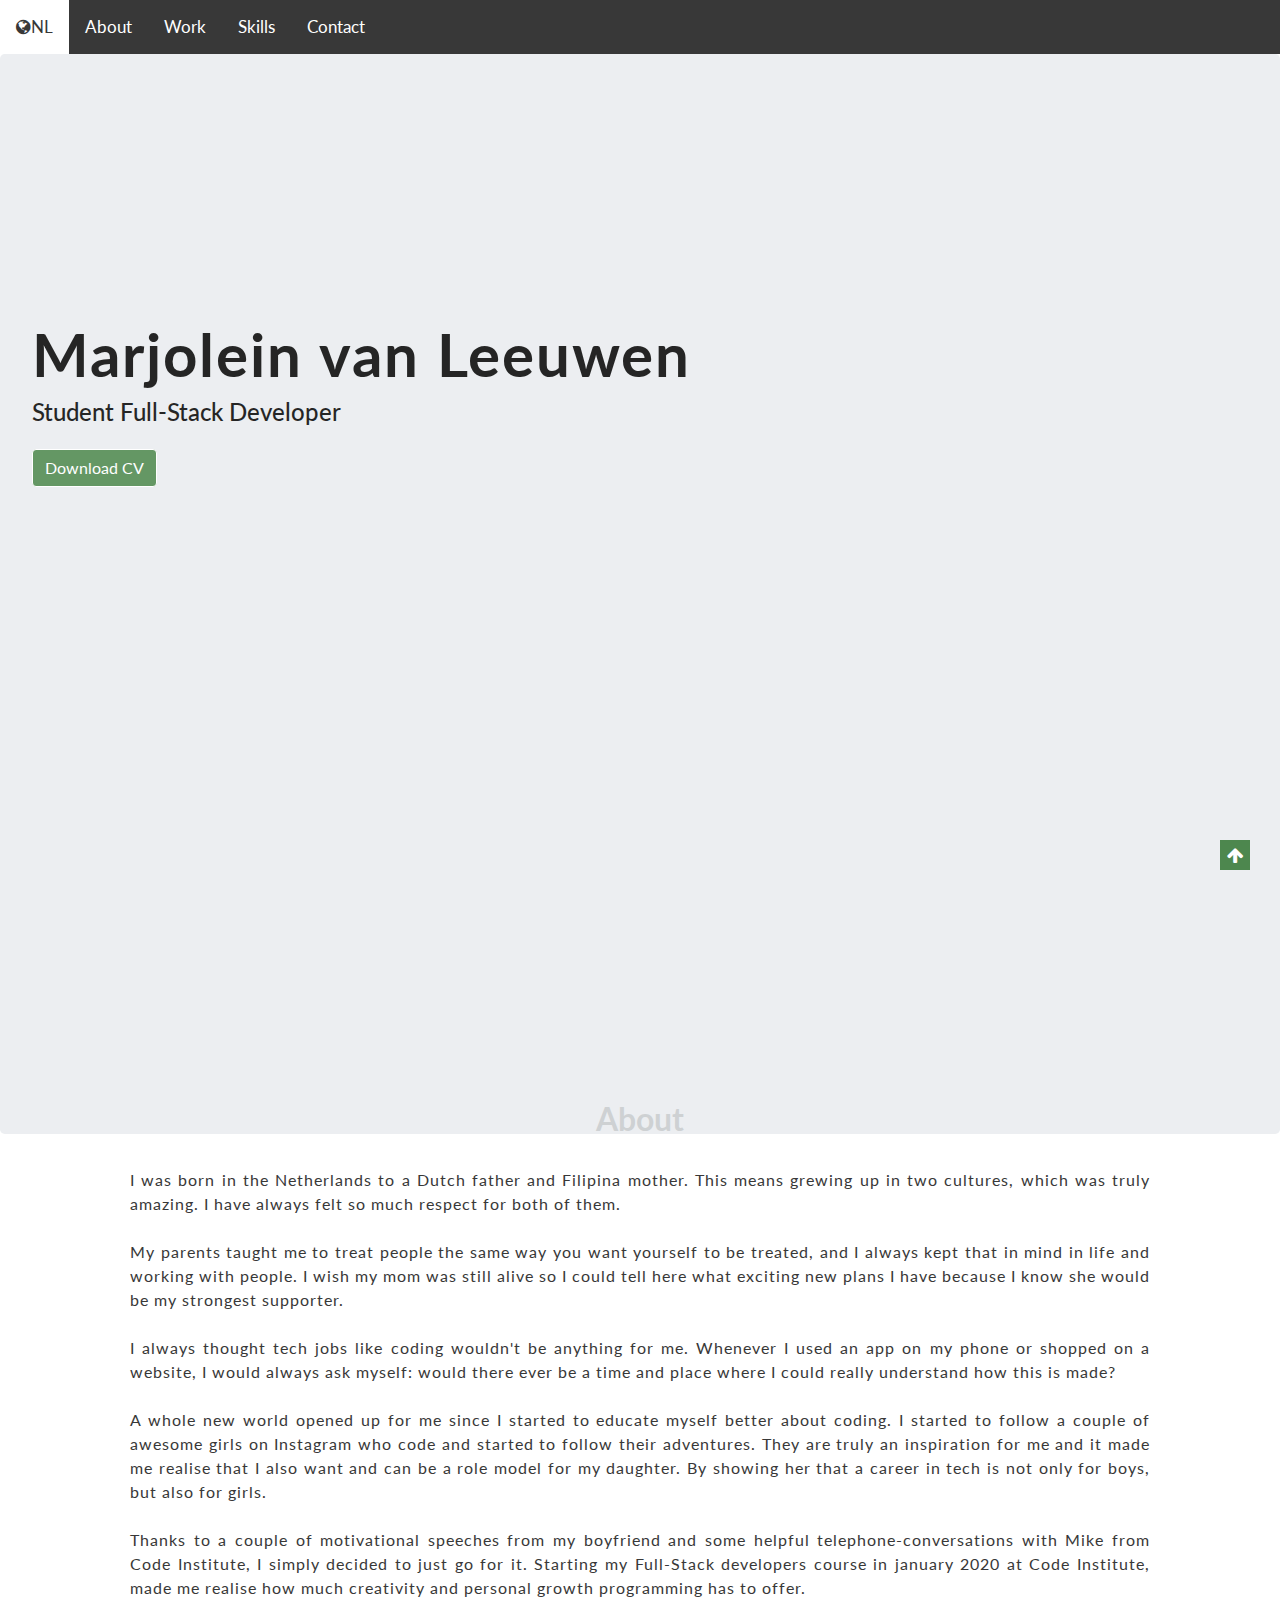
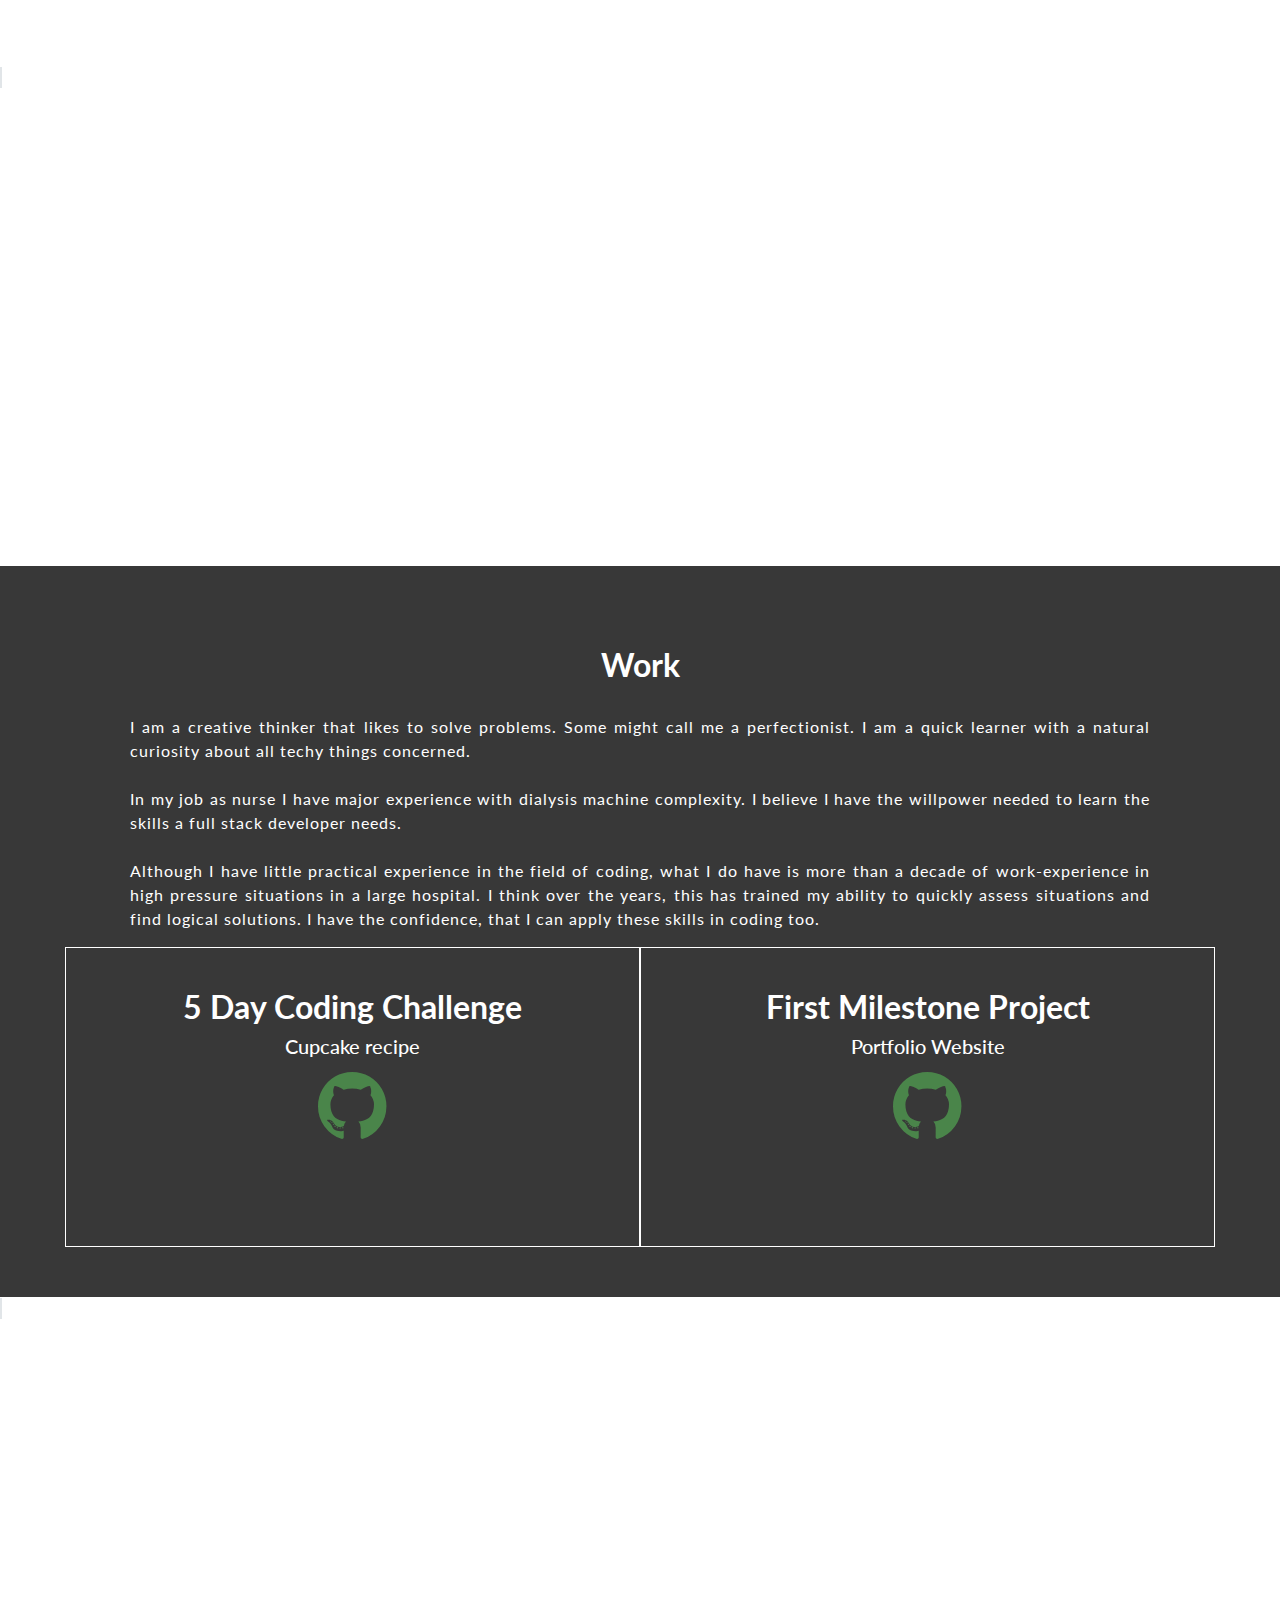
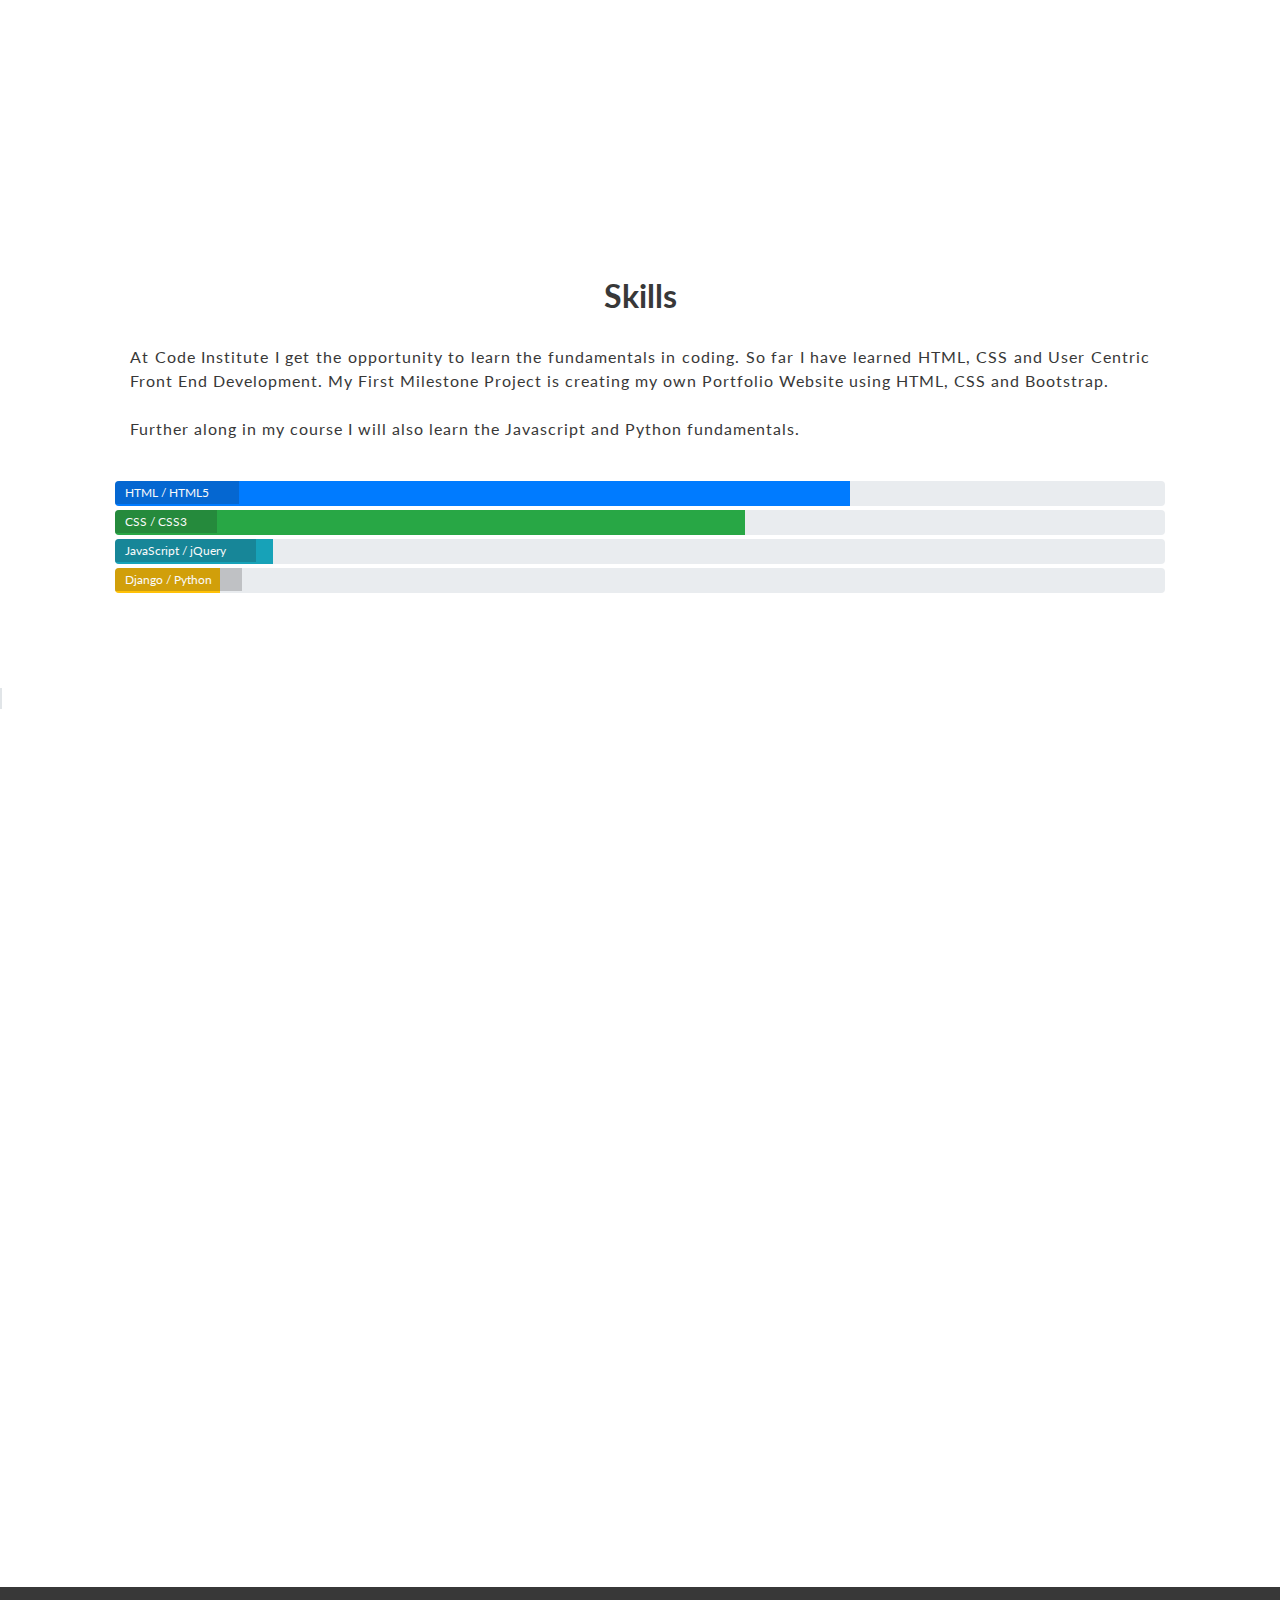
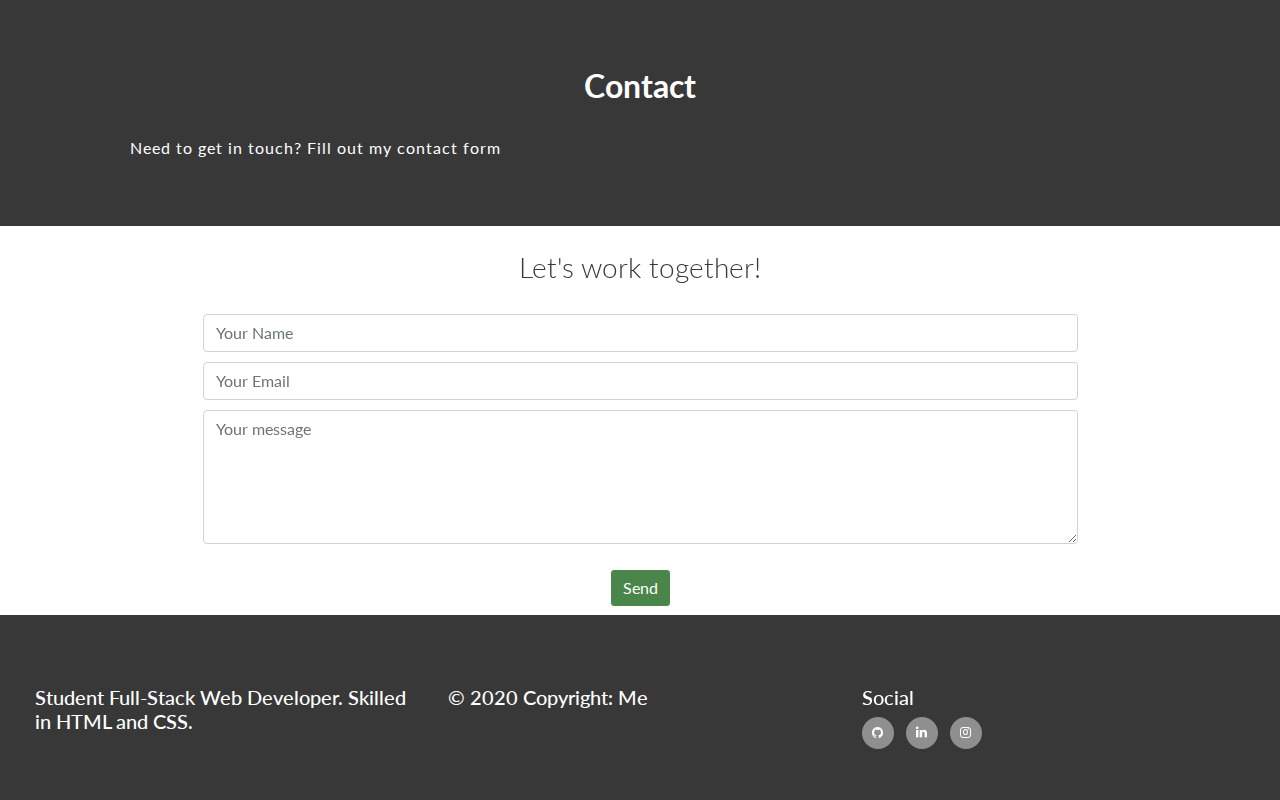
==== commit 03f29230: "opdated index.html and style.css" ====
--- a/index.html
+++ b/index.html
@@ -29,13 +29,11 @@
   <div class="jumbotron">
    <h1>Marjolein van Leeuwen</h1>
    <h4>Student Full-Stack Developer</h4>
-   <div class="col">
-   <a href="https://ed6a67f1-d306-487b-ae11-7a1d53983e34.ws-eu01.gitpod.io/files/download/?id=344464e0-e090-4ac6-9108-493a8cf9d13d" method="get" target="_blank">
-        <button type="submit" href="https://b7f146d3-aafa-41b0-93fb-3c5a1c564333.ws-eu01.gitpod.io/files/download/?id=b90123fe-8c06-4c2f-8330-ffaa904eb7fe" class="btn btn-secondary">Download CV</button></a>
-      
-      </div>
-    </div>
+    <a href="../assets/cv/cvmarjolein.pdf" download>
+   <button type="submit" class="btn btn-secondary">Download CV</button></a>
+   </div>
 </header>
+
 		<!-- START: ABOUT -->
 
 
@@ -103,13 +101,29 @@
         I have the confidence, that I can apply these skills in coding too. 
 </p>
 
-
-<a href="https://sweetzia.github.io/Dutch-Cupcake-Recipe/" target="_blank">
-<button type="submit" class="btn btn-secondary">Cupcake Recipe</button></a>
-<a href="https://sweetzia.github.io/Personal-portfolio-website/" target="_blank">
-<button type="submit" class="btn btn-secondary">Portfolio Website</button></a>
-
- 
+<div class="row">
+  <div class="column">
+    <h2>5 Day Coding Challenge</h2>
+    <h5>Cupcake recipe</h5>
+     <li class="list-inline-item">
+                        <a href="https://sweetzia.github.io/Dutch-Cupcake-Recipe/" target="_blank">
+                            <i class="fa fa-github fa-5x" style="color:rgb(74, 133, 74)" aria-hidden="true"></i>
+                            <span class="sr-only">Github</span>
+                        </a>
+                    </li>
+  </div>
+
+  <div class="column">
+    <h2>First Milestone Project</h2>
+    <h5>Portfolio Website</h5>
+                    <li class="list-inline-item">
+                        <a href="https://sweetzia.github.io/Personal-Portfolio-Website/" target="_blank">
+                            <i class="fa fa-github fa-5x" style="color:rgb(74, 133, 74)" aria-hidden="true"></i>
+                            <span class="sr-only">Github</span>
+                        </a>
+                    </li>
+</div>
+</div>
      </section>
 		<!-- END: WORK -->
 	
@@ -123,7 +137,7 @@
     </div>
 
 <div id="div_skills"></div>
-    <section class="section section-light">
+    <section class="section section-light2">
         <h2>Skills</h2>
         <p>At Code Institute I get the opportunity to learn the fundamentals in coding. So far I have learned HTML, CSS and User Centric Front End Development. 
         My First Milestone Project is creating my own Portfolio Website using HTML, CSS and Bootstrap.
--- a/assets/css/style.css
+++ b/assets/css/style.css
@@ -3,7 +3,7 @@
 /* ----------------------------------------Navigation */
 
 .header {
-    height: 90%;
+    height: 80%;
 }
 
 .topnav {
@@ -133,6 +133,8 @@
 .section-light {
     background-color: white;
     color: #383838;
+    margin-top: 300px;
+
 }
 
 .section-dark {
@@ -140,7 +142,29 @@
     color: white;
 }
 
-
+.section section-light2 {
+    background-color: white;
+    color: #383838;
+}
+
+/* ----------------------------------------Work */
+
+.column {
+  
+  float: left;
+  width: 50%;
+  padding: 10px;
+  height: 300px; 
+  border: 1px solid white;
+  box-sizing: border-box;
+  border-spacing: 50px;
+}
+
+
+.row:after {
+  display: table;
+  clear: both;
+}
 /* ----------------------------------------Skills */
 
 .progress {
@@ -385,6 +409,11 @@
     margin-top: 10px;
     position: center;
 }
+
+.section-light {
+    margin-top: 50px;
+
+}
 }
 
 @media (max-width: 1100px) {
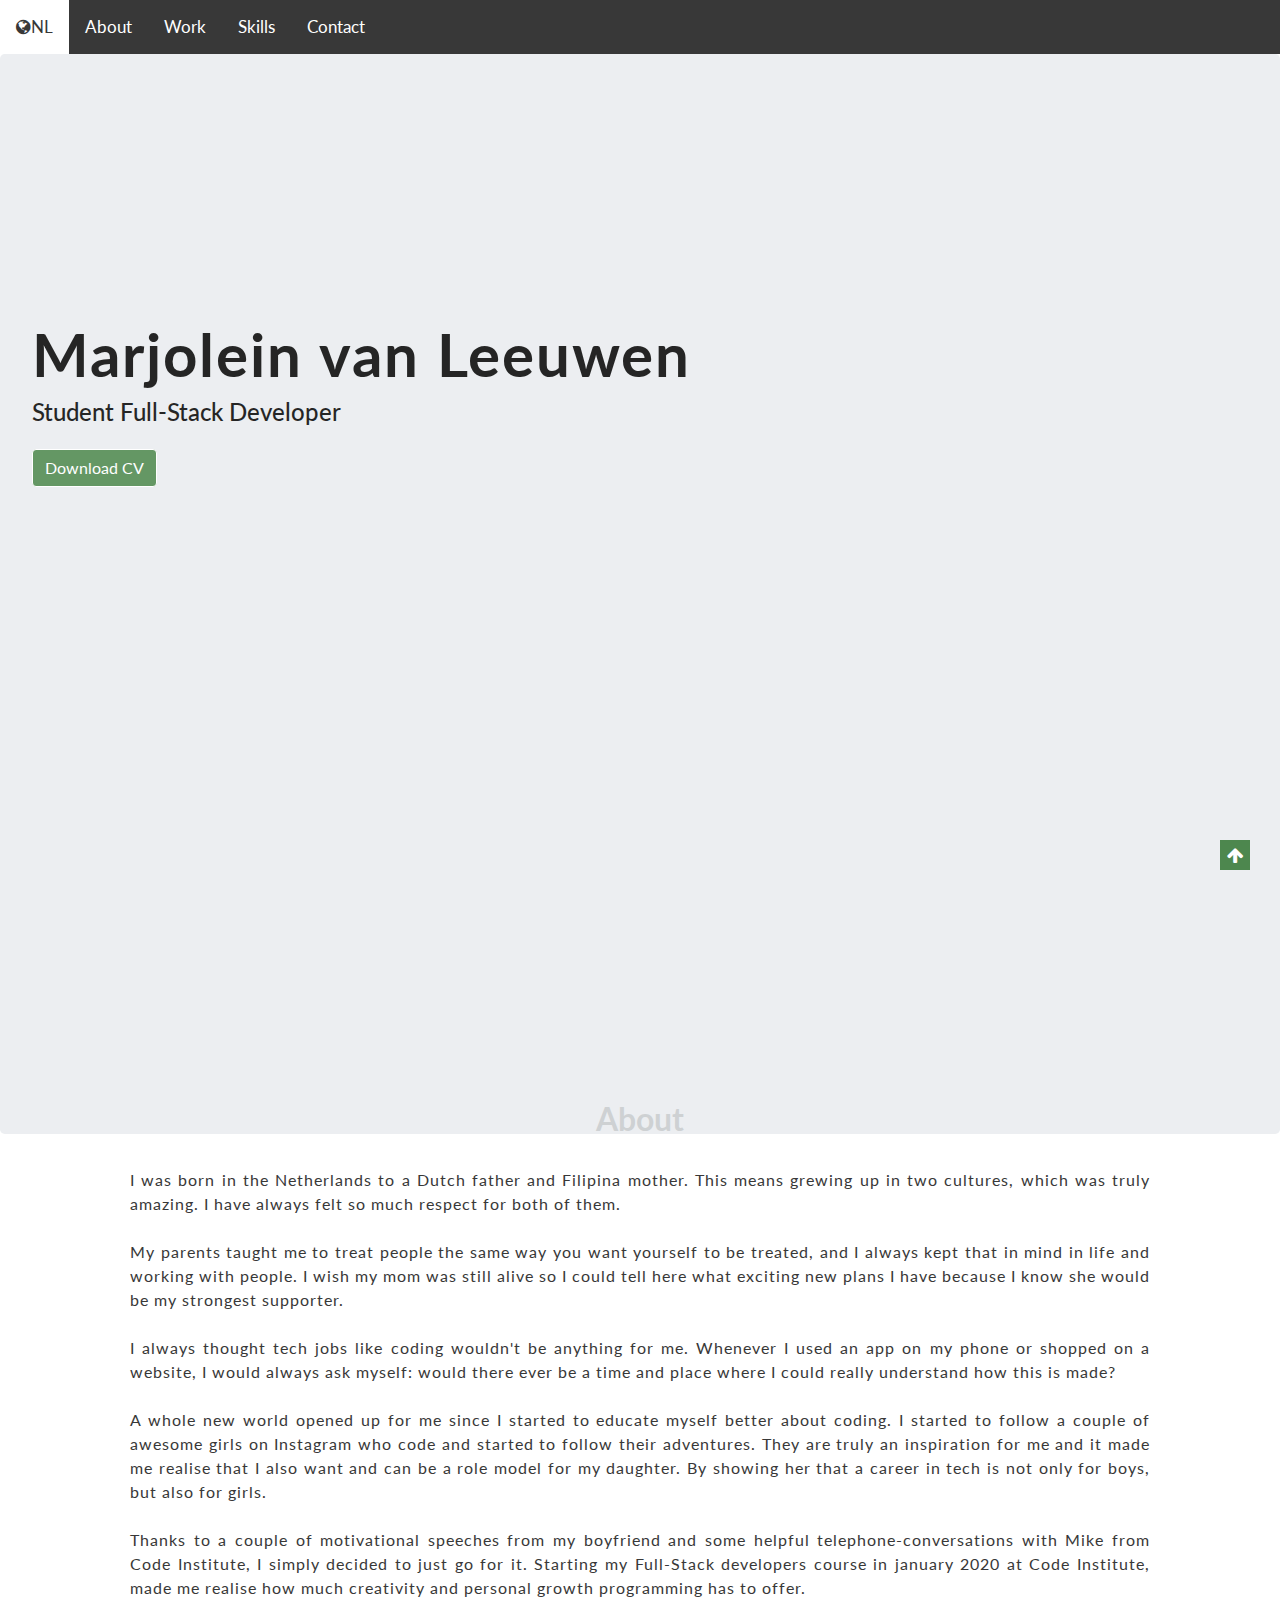
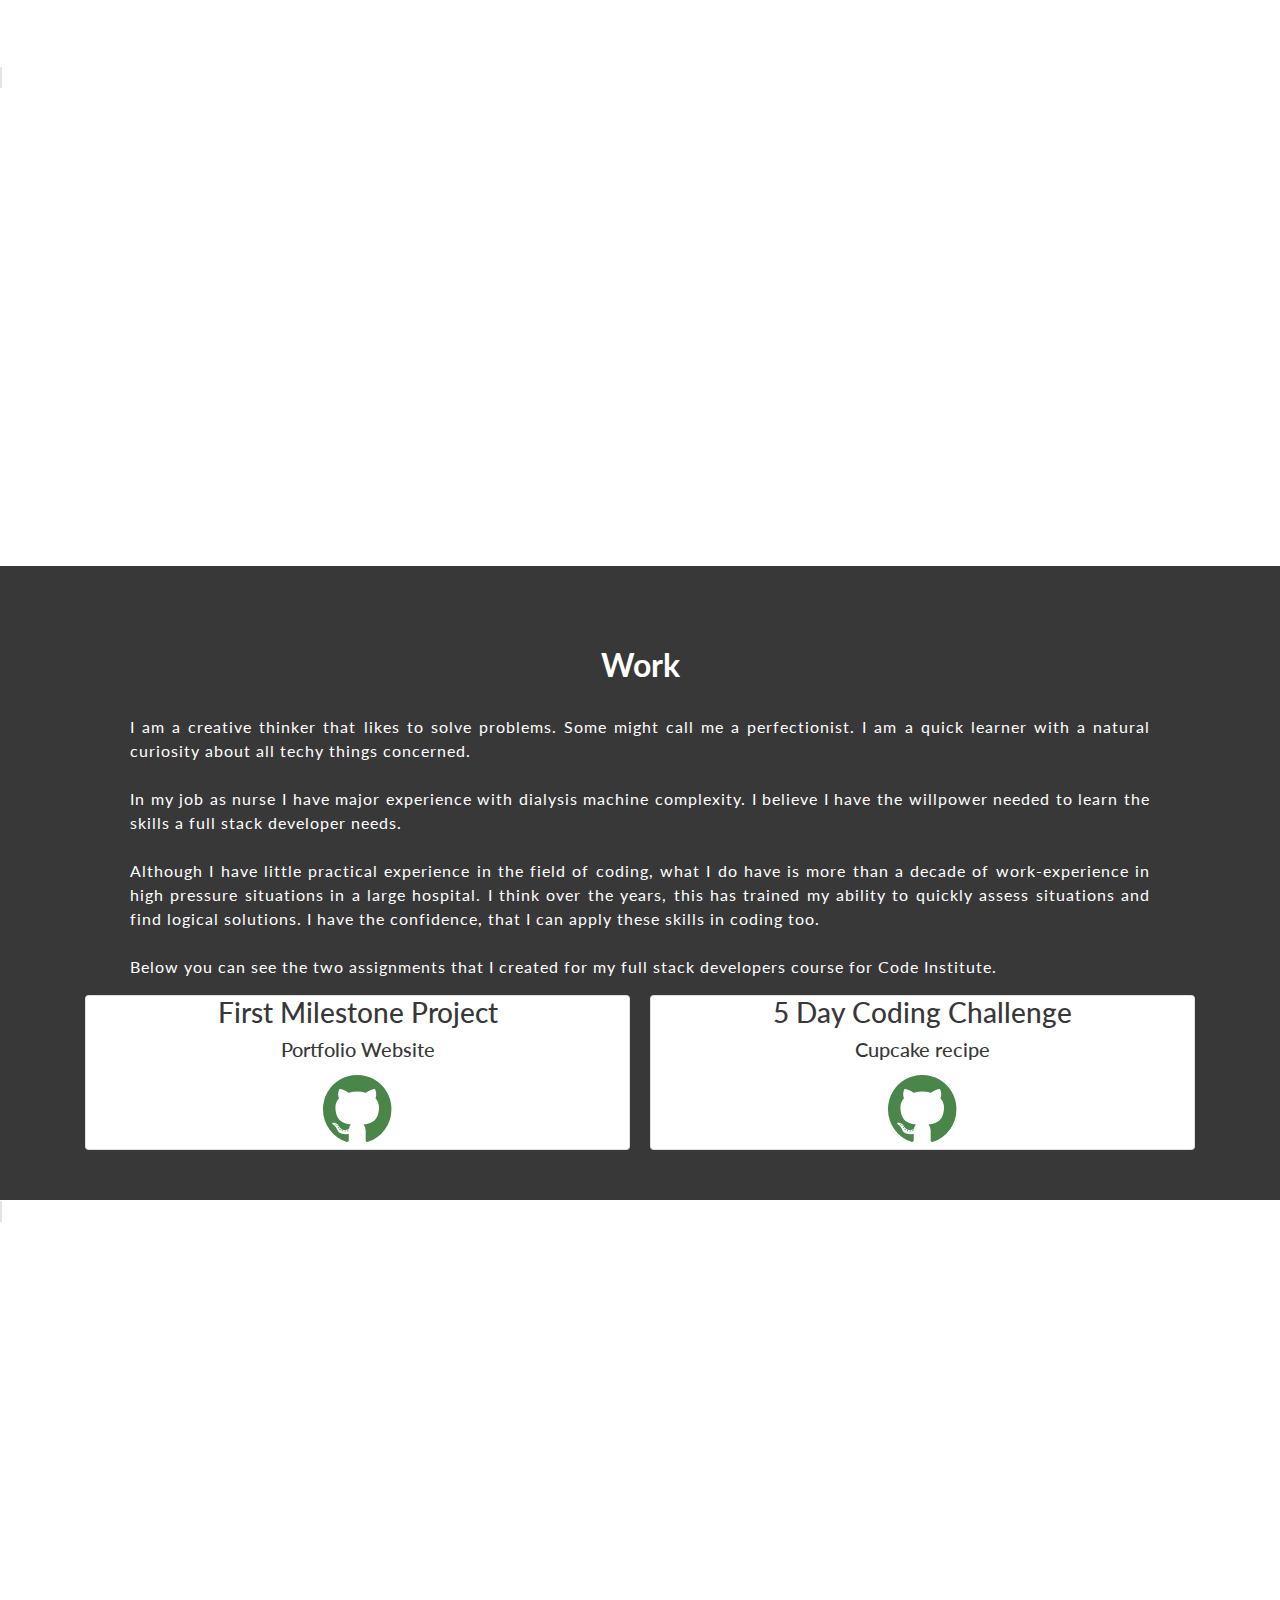
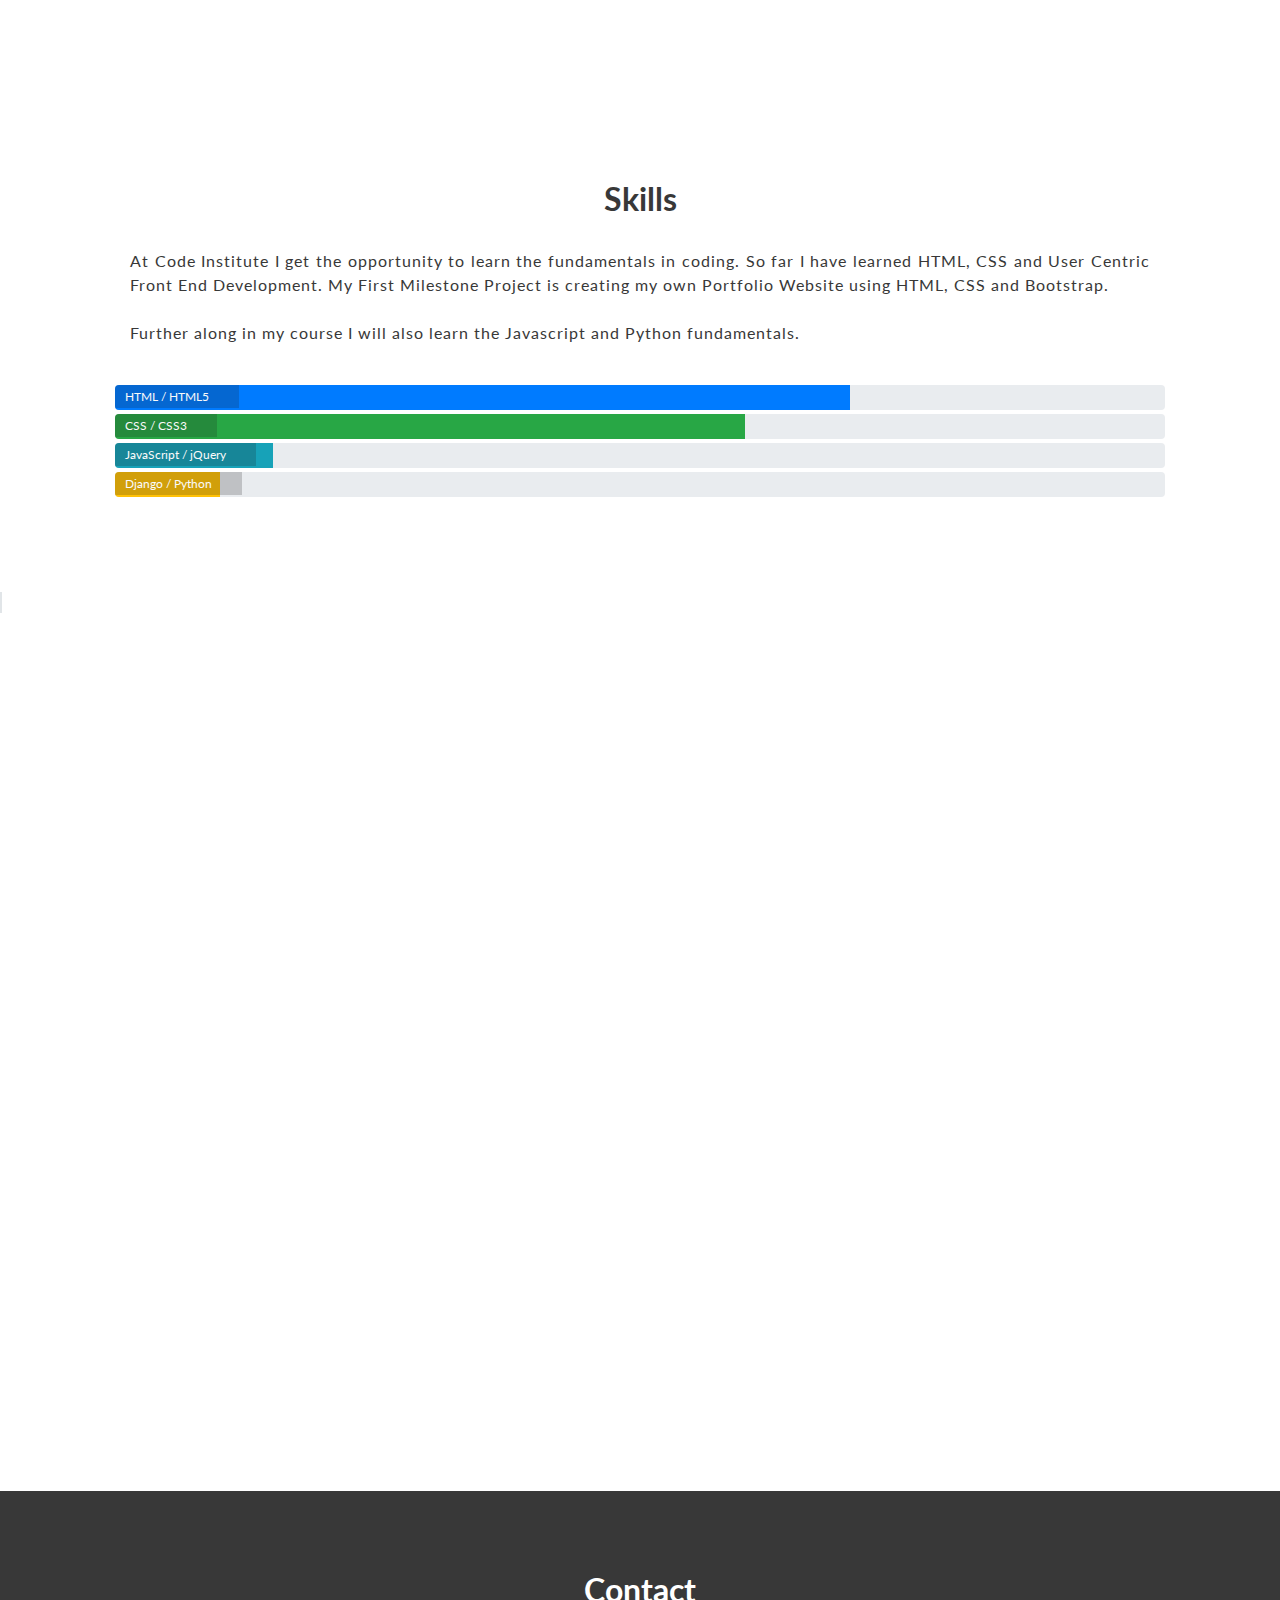
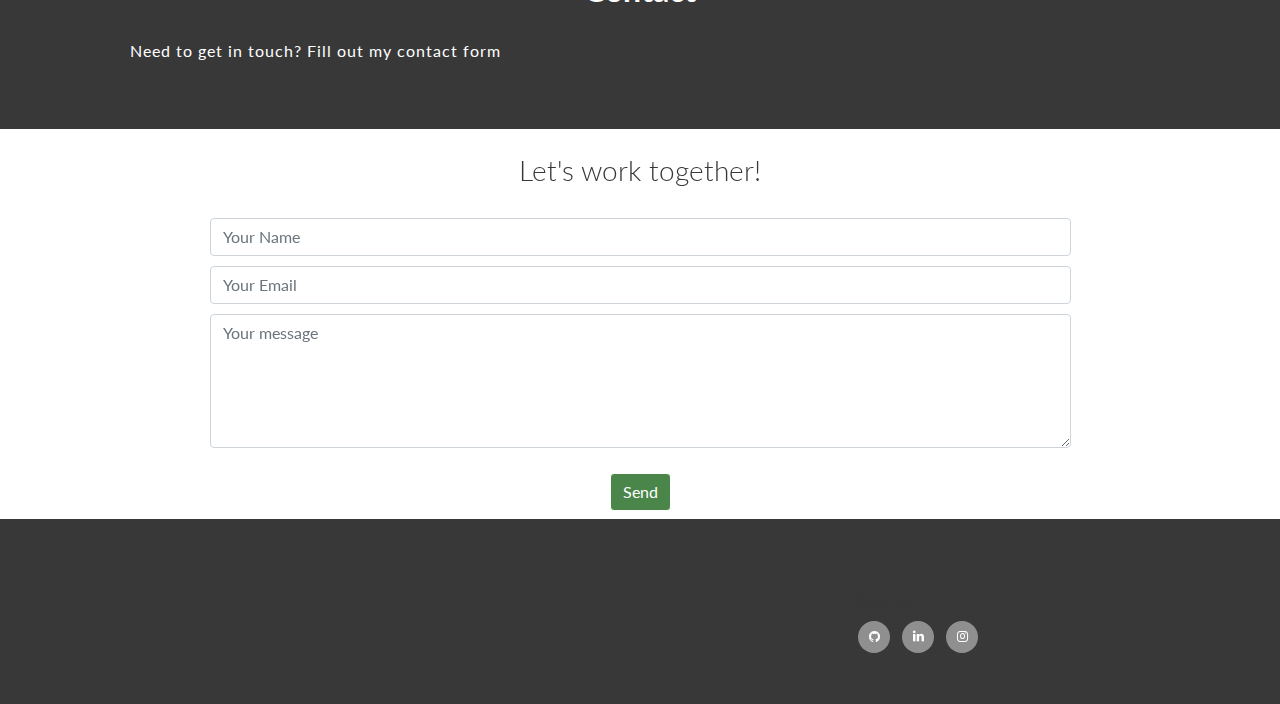
==== commit 06171345: "made changes to download button" ====
--- a/index.html
+++ b/index.html
@@ -29,7 +29,7 @@
   <div class="jumbotron">
    <h1>Marjolein van Leeuwen</h1>
    <h4>Student Full-Stack Developer</h4>
-    <a href="../assets/cv/cvmarjolein.pdf" download>
+    <a href="../assets/cv/cvmarjolein-nl.pdf" download>
    <button type="submit" class="btn btn-secondary">Download CV</button></a>
    </div>
 </header>
@@ -99,31 +99,34 @@
         what I do have is more than a decade of work-experience in high pressure situations in a large hospital. 
         I think over the years, this has trained my ability to quickly assess situations and find logical solutions. 
         I have the confidence, that I can apply these skills in coding too. 
+        <br>
+        <br>
+        Below you can see the two assignments that I created for my full stack developers course for Code Institute.
 </p>
-
 <div class="row">
   <div class="column">
-    <h2>5 Day Coding Challenge</h2>
+    <div class="card">
+      <h3>First Milestone Project</h3>
+    <h5>Portfolio Website</h5>
+                        <a href="https://sweetzia.github.io/Personal-Portfolio-Website/" target="_blank">
+                            <i class="fa fa-github fa-5x" style="color:rgb(74, 133, 74)" aria-hidden="true"></i>
+                            <span class="sr-only">Github</span>
+                        </a>
+    </div>
+  </div>
+
+  <div class="column">
+    <div class="card">
+          <h3>5 Day Coding Challenge</h3>
     <h5>Cupcake recipe</h5>
-     <li class="list-inline-item">
                         <a href="https://sweetzia.github.io/Dutch-Cupcake-Recipe/" target="_blank">
                             <i class="fa fa-github fa-5x" style="color:rgb(74, 133, 74)" aria-hidden="true"></i>
                             <span class="sr-only">Github</span>
-                        </a>
-                    </li>
+                        </a>        
+    </div>
   </div>
-
-  <div class="column">
-    <h2>First Milestone Project</h2>
-    <h5>Portfolio Website</h5>
-                    <li class="list-inline-item">
-                        <a href="https://sweetzia.github.io/Personal-Portfolio-Website/" target="_blank">
-                            <i class="fa fa-github fa-5x" style="color:rgb(74, 133, 74)" aria-hidden="true"></i>
-                            <span class="sr-only">Github</span>
-                        </a>
-                    </li>
 </div>
-</div>
+
      </section>
 		<!-- END: WORK -->
 	
--- a/assets/css/style.css
+++ b/assets/css/style.css
@@ -83,6 +83,10 @@
    text-align: auto;
 }
 
+h3, h5 {
+    color: #383838;
+}
+
 h4 {
     color: black;
 }
@@ -96,6 +100,7 @@
     letter-spacing: 1px;
 }
 
+
 .imgMarjolein, .imgWork, .imgSkills, .imgContact {
     position: relative;
     opacity: 0.90;
@@ -148,22 +153,32 @@
 }
 
 /* ----------------------------------------Work */
+/* Inspiration from W3school.com how to - column cards */
+
+* {
+  box-sizing: border-box;
+}
 
 .column {
-  
   float: left;
   width: 50%;
-  padding: 10px;
-  height: 300px; 
-  border: 1px solid white;
-  box-sizing: border-box;
-  border-spacing: 50px;
-}
-
+  padding: 0 10px;
+}
+
+.row {margin: 0 -5px;}
 
 .row:after {
   display: table;
   clear: both;
+}
+
+#card {
+  box-shadow: 0 4px 8px 0 rgba(0, 0, 0, 0.2);
+  text-align: center;
+  background-color: white;
+  color:#383838;
+  margin-top: 50px;
+  padding: 20px 20px 20px 20px;
 }
 /* ----------------------------------------Skills */
 
@@ -415,7 +430,14 @@
 
 }
 }
-
+/* Responsive columns */
+@media screen and (max-width: 600px) {
+  .column {
+    width: 100%;
+    display: block;
+    margin-bottom: 20px;
+  }
+}
 @media (max-width: 1100px) {
     .imgMarjolein, .imgWork, .imgSkills, .imgContact .jumbotron {
         background-attachment: scroll;
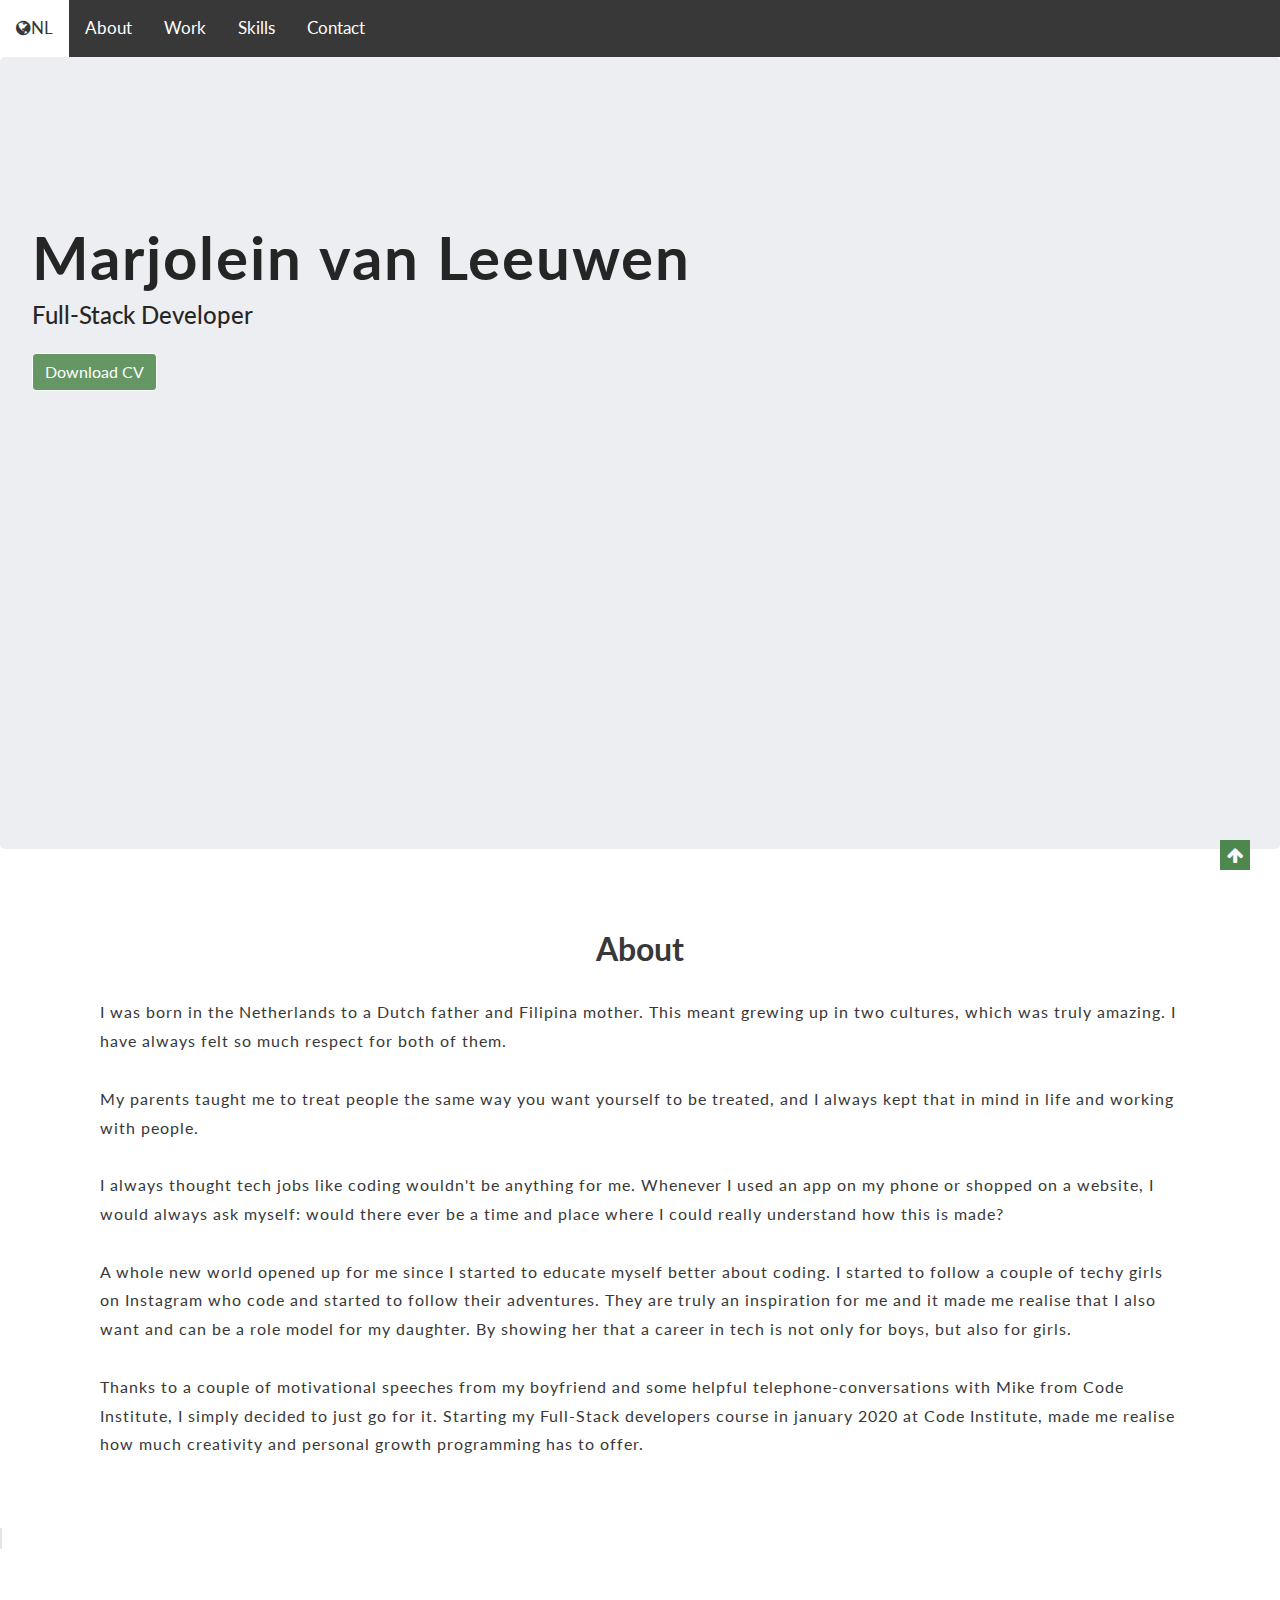
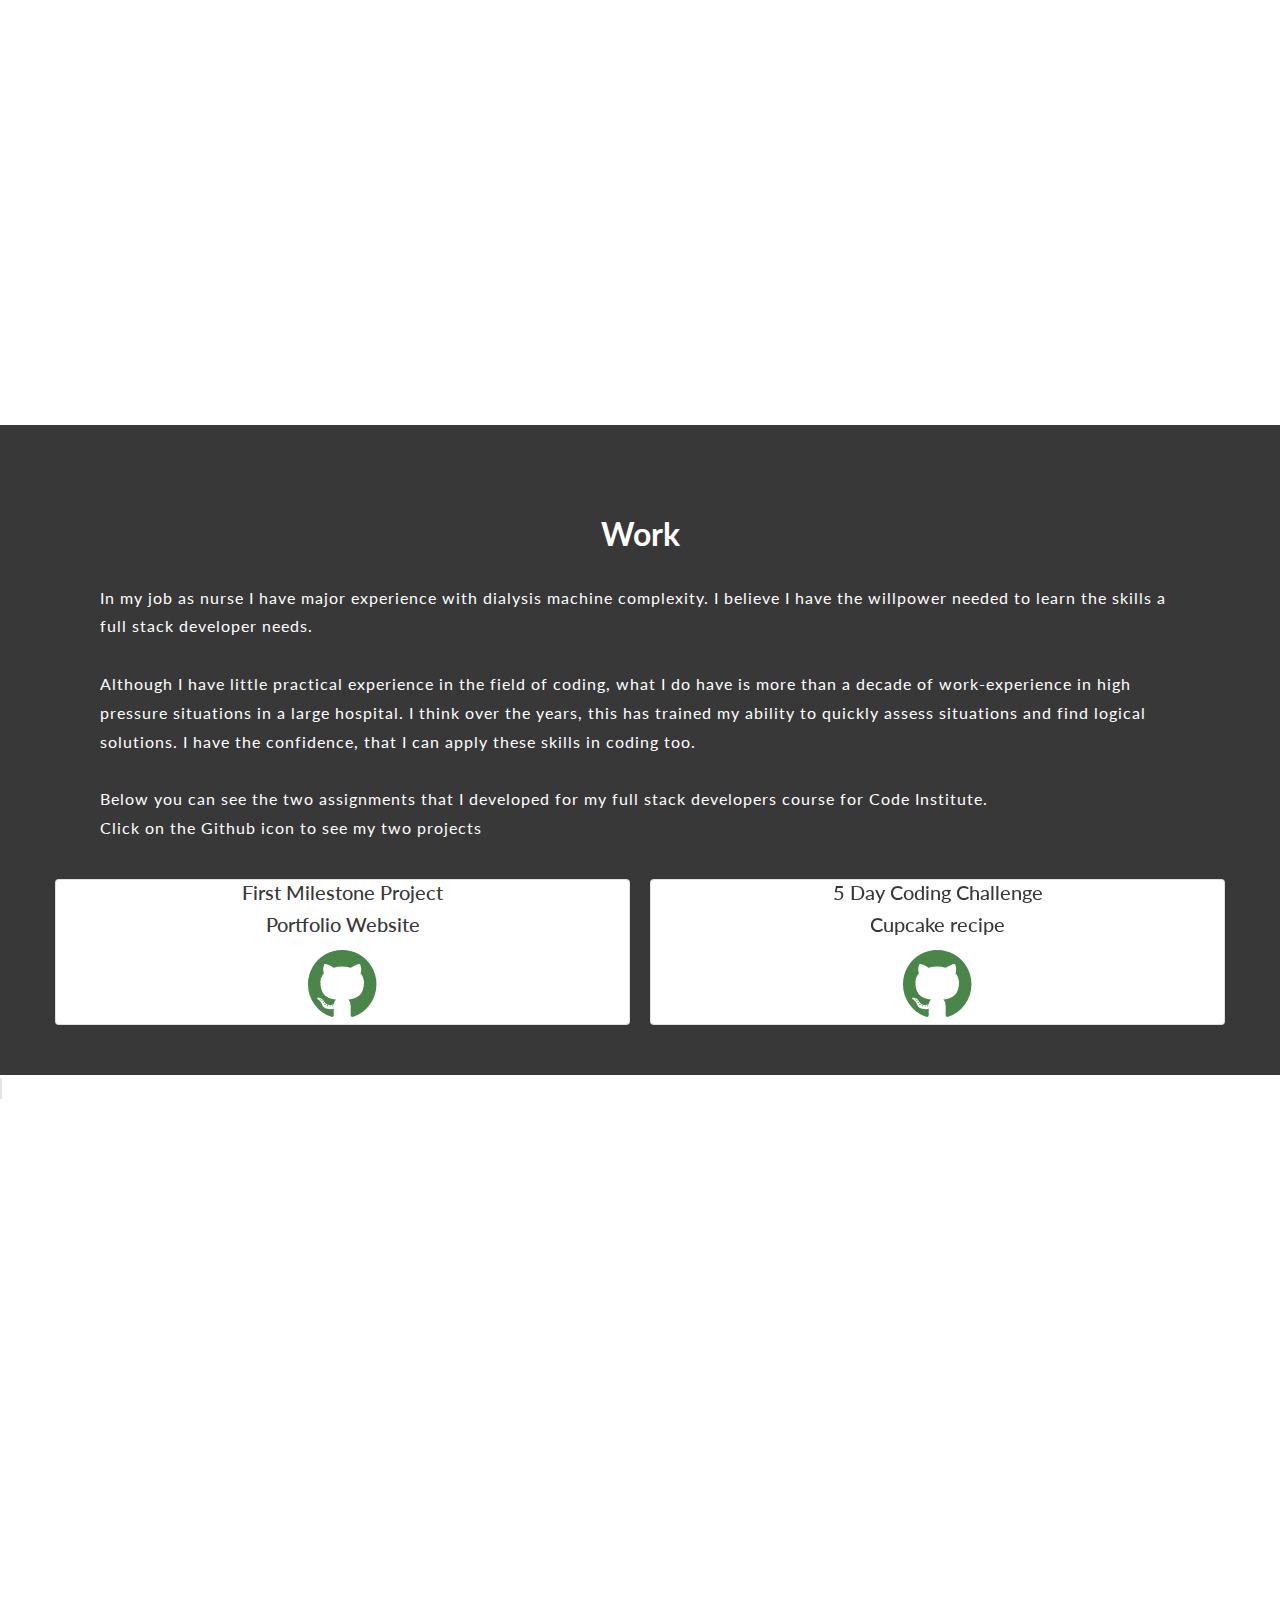
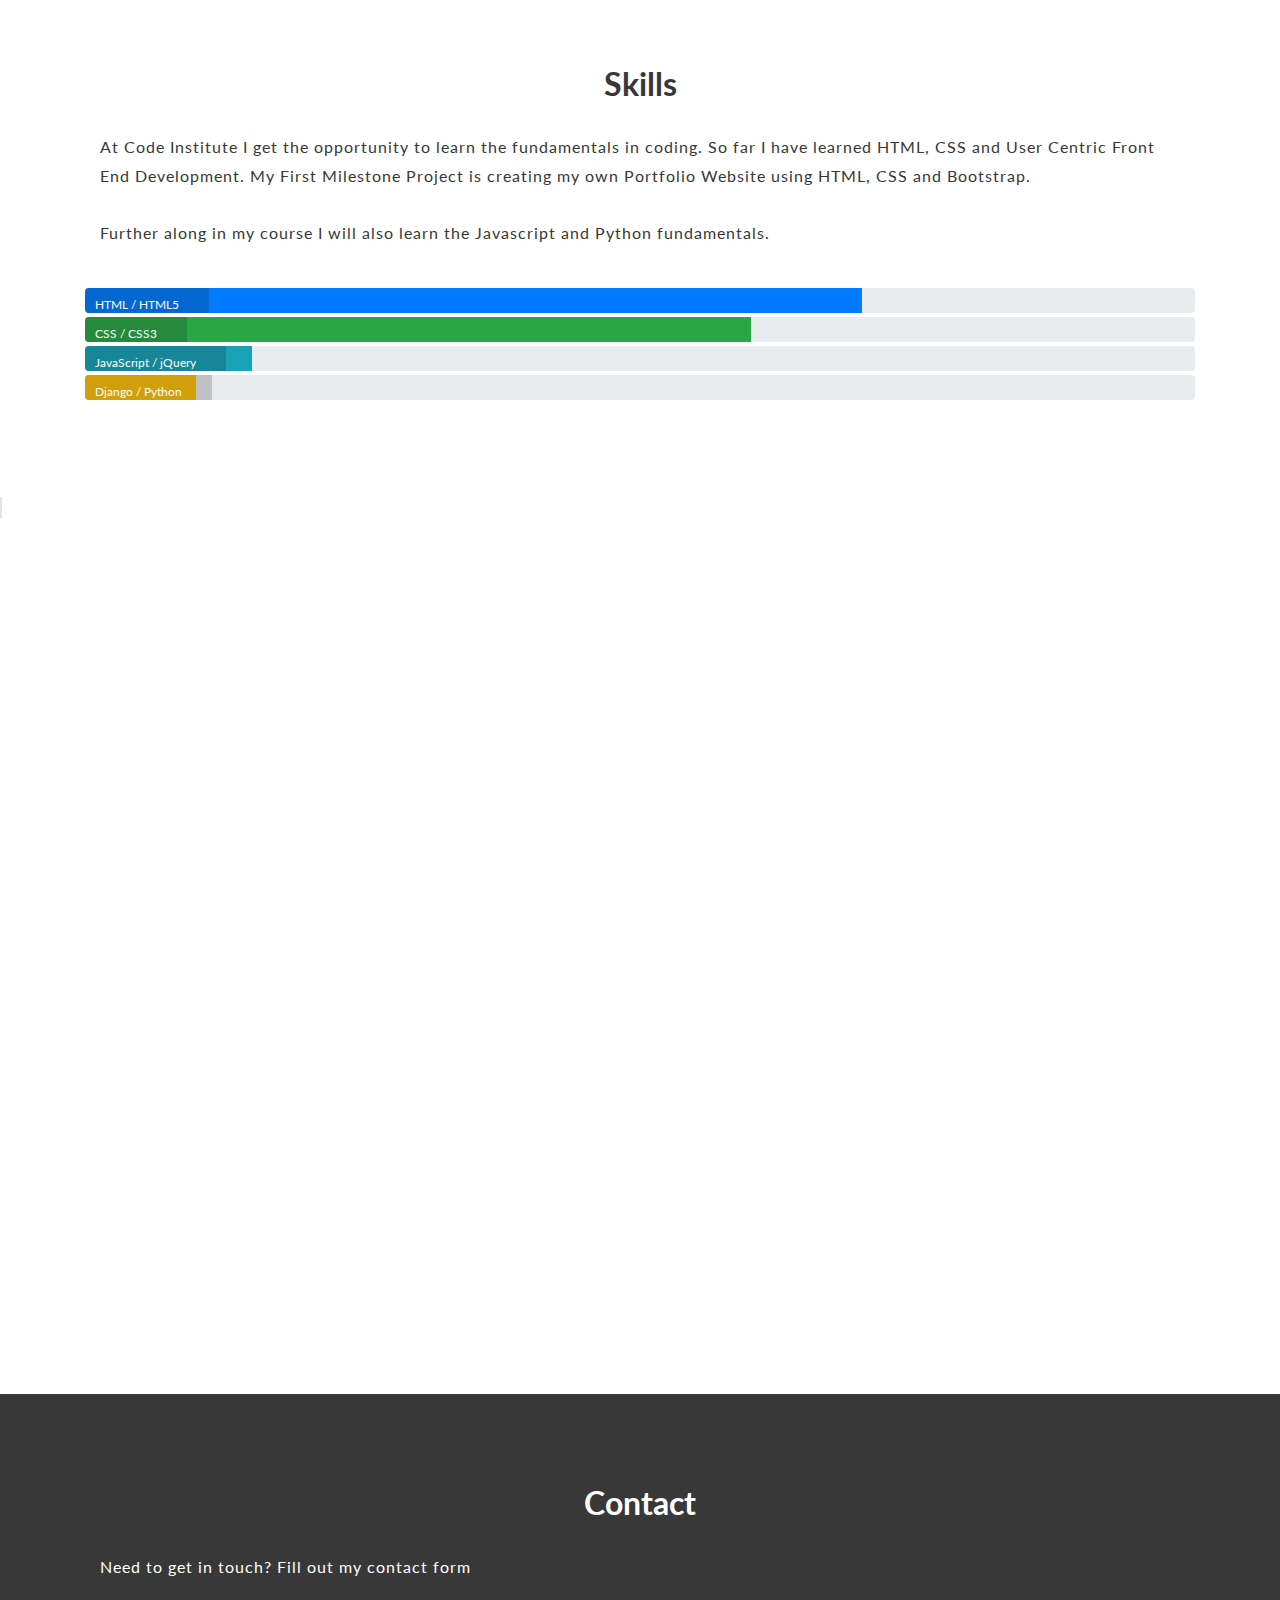
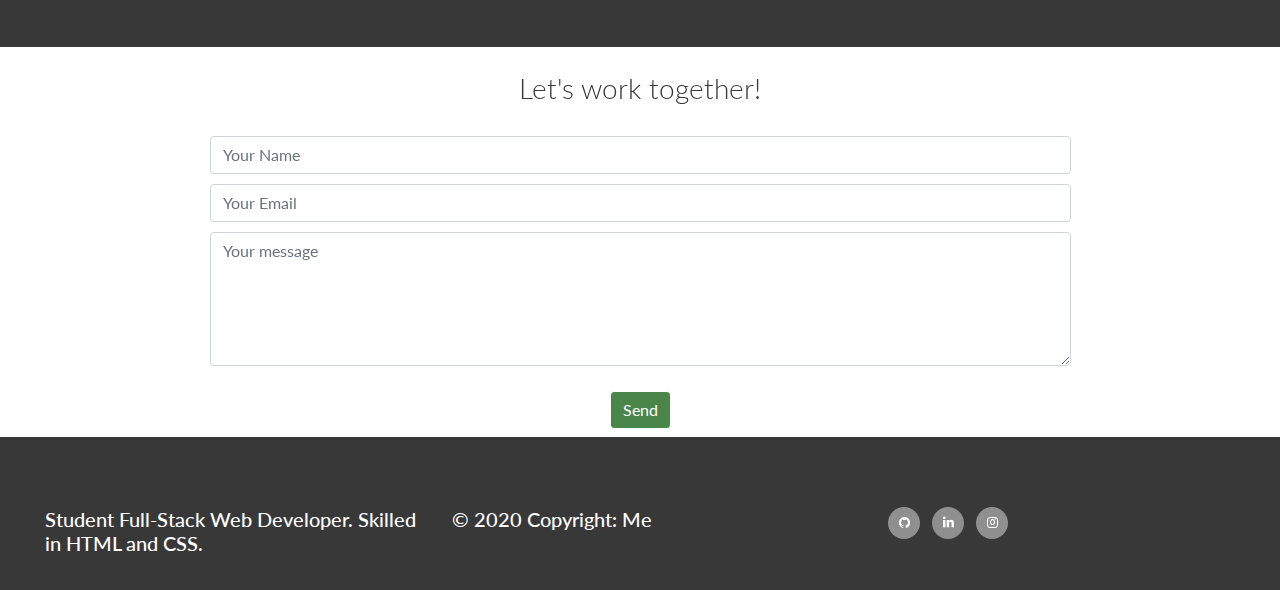
==== commit 439b4c13: "updated index. html and nl index.html" ====
--- a/index.html
+++ b/index.html
@@ -1,282 +1,273 @@
 <!DOCTYPE html>
 <html lang="en">
-<head>
-    <meta charset="UTF-8">
-    <meta name="viewport" content="width=device-width, initial-scale=1.0">
-    <meta http-equiv="X-UA-Compatible" content="ie=edge">
-    <link rel="stylesheet" href="https://maxcdn.bootstrapcdn.com/bootstrap/4.2.1/css/bootstrap.min.css" type="text/css" />
-    <link rel="stylesheet" href="https://maxcdn.bootstrapcdn.com/font-awesome/4.7.0/css/font-awesome.min.css" type="text/css" />
-    <link href="//maxcdn.bootstrapcdn.com/bootstrap/4.0.0/css/bootstrap.min.css" rel="stylesheet" id="bootstrap-css">
-    <link rel="stylesheet" href="assets/css/style.css" type="text/css" />
-   
-    <title>Marjoleins Portfolio Website</title>
-
-</head>
-<body>
-
-<!-- Navigation and Home -->
-
-<header class="header">
-<nav class="topnav">
-   <a href="NL_index.html"><i class="fa fa-globe"></i>NL</a>
-  <a href="#div_about">About</a>
-  <a href="#div_work">Work</a>
-  <a href="#div_skills">Skills</a>
-  <a href="#div_contact">Contact</a>
-</nav>
-
-
-  <div class="jumbotron">
-   <h1>Marjolein van Leeuwen</h1>
-   <h4>Student Full-Stack Developer</h4>
-    <a href="../assets/cv/cvmarjolein-nl.pdf" download>
-   <button type="submit" class="btn btn-secondary">Download CV</button></a>
-   </div>
-</header>
-
-		<!-- START: ABOUT -->
-
-
-<div id="div_about"></div>
-<section class="section section-light">
-    <h2>About</h2>
-    <p>I was born in the Netherlands to a Dutch father and Filipina mother. 
-    This means grewing up in two cultures, which was truly amazing. 
-    I have always felt so much respect for both of them. 
-    <br>
-    <br>
-    My parents taught me to treat people the same way you want yourself to be treated, 
-    and I always kept that in mind in life and working with people. 
-    I wish my mom was still alive so I could tell here what exciting new plans I have 
-    because I know she would be my strongest supporter. 
-    <br>
-    <br>
-    I always thought tech jobs like coding wouldn't be anything for me. 
-    Whenever I used an app on my phone or shopped on a website, 
-    I would always ask myself: would there ever be a time and place where I
-     could really understand how this is made? 
-    <br>
-    <br>
-     A whole new world opened up for me since I started to educate myself better about coding. 
-     I started to follow a couple of awesome girls on Instagram who code and started to follow 
-     their adventures. They are truly an inspiration for me and it made me realise that I also 
-     want and can be a role model for my daughter. By showing her that a career in tech is not 
-     only for boys, but also for girls.
-     <br>
-     <br>
-     Thanks to a couple of motivational speeches from my boyfriend and some helpful telephone-conversations 
-     with Mike from Code Institute, I simply decided to just go for it. 
-     Starting my Full-Stack developers course in january 2020 at Code Institute, made me 
-     realise how much creativity and personal growth programming has to offer.
-     </p>
-
-</section>
-
-<a class="gotopbtn" href=""><i class="fa fa-arrow-up"></i></a>
-
-		<!-- END: ABOUT -->
-
-		<!--START: WORK -->   
-
-    <div class="imgWork">
-        <div class="textWork"></div>
-            <span class="border"></span>
-    </div>
-
-<div id="div_work"></div>
-<section class="section section-dark">
-        <h2>Work</h2>
-        <p>I am a creative thinker that likes to solve problems. 
-        Some might call me a perfectionist. 
-        I am a quick learner with a natural curiosity about all techy things concerned. 
-        <br>
-        <br>
-        In my job as nurse I have major experience with dialysis machine complexity. 
-        I believe I have the willpower needed to learn the skills a full stack developer needs. 
-        <br>
-        <br>
-        Although I have little practical experience in the field of coding, 
-        what I do have is more than a decade of work-experience in high pressure situations in a large hospital. 
-        I think over the years, this has trained my ability to quickly assess situations and find logical solutions. 
-        I have the confidence, that I can apply these skills in coding too. 
-        <br>
-        <br>
-        Below you can see the two assignments that I created for my full stack developers course for Code Institute.
-</p>
-<div class="row">
-  <div class="column">
-    <div class="card">
-      <h3>First Milestone Project</h3>
-    <h5>Portfolio Website</h5>
-                        <a href="https://sweetzia.github.io/Personal-Portfolio-Website/" target="_blank">
-                            <i class="fa fa-github fa-5x" style="color:rgb(74, 133, 74)" aria-hidden="true"></i>
-                            <span class="sr-only">Github</span>
-                        </a>
-    </div>
-  </div>
-
-  <div class="column">
-    <div class="card">
-          <h3>5 Day Coding Challenge</h3>
-    <h5>Cupcake recipe</h5>
-                        <a href="https://sweetzia.github.io/Dutch-Cupcake-Recipe/" target="_blank">
-                            <i class="fa fa-github fa-5x" style="color:rgb(74, 133, 74)" aria-hidden="true"></i>
-                            <span class="sr-only">Github</span>
-                        </a>        
-    </div>
-  </div>
-</div>
-
-     </section>
-		<!-- END: WORK -->
-	
-
-		<!-- START: SKILLS -->
-
-
-    <div class="imgSkills">
-        <div class="textSkills"></div>
-        <span class="border"></span>
-    </div>
-
-<div id="div_skills"></div>
-    <section class="section section-light2">
-        <h2>Skills</h2>
-        <p>At Code Institute I get the opportunity to learn the fundamentals in coding. So far I have learned HTML, CSS and User Centric Front End Development. 
-        My First Milestone Project is creating my own Portfolio Website using HTML, CSS and Bootstrap.
-        <br>
-        <br>
-        Further along in my course I will also learn the Javascript and Python fundamentals.
-         </p>
-    
-
-    <div class="row progress-section">
-                    <div class="col">
-                        <div class="progress">
-                            <div class="progress-bar" role="progressbar" aria-valuenow="70" aria-valuemin="0" aria-valuemax="100" style="width:70%;">
-                                <span class="sr-only">70% complete</span>
-                            </div>
-                            <span class="progress-type">HTML / HTML5</span>
+   <head>
+      <meta charset="UTF-8">
+      <meta name="viewport" content="width=device-width, initial-scale=1.0">
+      <meta http-equiv="X-UA-Compatible" content="ie=edge">
+      <link rel="stylesheet" href="https://maxcdn.bootstrapcdn.com/bootstrap/4.2.1/css/bootstrap.min.css" type="text/css" />
+      <link rel="stylesheet" href="https://maxcdn.bootstrapcdn.com/font-awesome/4.7.0/css/font-awesome.min.css" type="text/css" />
+      <link rel="stylesheet" href="assets/css/style.css" type="text/css" />
+      <title>Marjoleins Portfolio Website</title>
+   </head>
+   <body>
+
+
+
+    <!--START: NAVIGATION -->
+    <!--Inspiration from W3school.com how to - navbar on image -->
+      <header class="header">
+         <nav class="topnav">
+            <a href="NL_index.html"><i class="fa fa-globe"></i>NL</a>
+            <a href="#div_about">About</a>
+            <a href="#div_work">Work</a>
+            <a href="#div_skills">Skills</a>
+            <a href="#div_contact">Contact</a>
+         </nav>
+    <!--END: NAVIGATION -->  
+
+
+    <!--START: HOME -->  
+    <!--Inspiration from Haley Schafers website with jumbotron and download CV button from DIYA's template. I used Bootstraps custom button style -->
+         <div class="jumbotron">
+            <h1>Marjolein van Leeuwen</h1>
+            <h4>Full-Stack Developer</h4>
+                <a href="assets/cv/cvmarjolein.pdf" class="btn btn-secondary" download>Download CV</a>
+            </div>
+      </header>
+    <!--END: HOME  -->     
+
+      <!-- START: ABOUT -->
+      <!-- Used code from Traversy Media about creating a basic parallax website with HTML and CSS -->
+      <div id="div_about"></div>
+      <section class="section section-light">
+         <h2>About</h2>
+         <p>I was born in the Netherlands to a Dutch father and Filipina mother. 
+            This meant grewing up in two cultures, which was truly amazing. 
+            I have always felt so much respect for both of them. 
+            <br>
+            <br>
+            My parents taught me to treat people the same way you want yourself to be treated, 
+            and I always kept that in mind in life and working with people. 
+            <br>
+            <br>
+            I always thought tech jobs like coding wouldn't be anything for me. 
+            Whenever I used an app on my phone or shopped on a website, 
+            I would always ask myself: would there ever be a time and place where I
+            could really understand how this is made? 
+            <br>
+            <br>
+            A whole new world opened up for me since I started to educate myself better about coding. 
+            I started to follow a couple of techy girls on Instagram who code and started to follow 
+            their adventures. They are truly an inspiration for me and it made me realise that I also 
+            want and can be a role model for my daughter. By showing her that a career in tech is not 
+            only for boys, but also for girls.
+            <br>
+            <br>
+            Thanks to a couple of motivational speeches from my boyfriend and some helpful telephone-conversations 
+            with Mike from Code Institute, I simply decided to just go for it. 
+            Starting my Full-Stack developers course in january 2020 at Code Institute, made me 
+            realise how much creativity and personal growth programming has to offer.
+         </p>
+      </section>
+
+       <!--Used code from the youtube tutorial from DarkCode about creating a back to top button using only HTML & CSS -->
+      <a class="gotopbtn" href=""><i class="fa fa-arrow-up"></i></a>
+      <!-- END: ABOUT -->
+
+
+
+      <!--START: WORK --> 
+      <!--Used code from Traversy Media about creating a basic parallax website with HTML and CSS -->
+      <div class="imgWork">
+         <div class="textWork"></div>
+         <span class="border"></span>
+      </div>
+      <div id="div_work"></div>
+      <section class="section section-dark">
+         <h2>Work</h2>
+         <p>
+            In my job as nurse I have major experience with dialysis machine complexity. 
+            I believe I have the willpower needed to learn the skills a full stack developer needs. 
+            <br>
+            <br>
+            Although I have little practical experience in the field of coding, 
+            what I do have is more than a decade of work-experience in high pressure situations in a large hospital. 
+            I think over the years, this has trained my ability to quickly assess situations and find logical solutions. 
+            I have the confidence, that I can apply these skills in coding too. 
+            <br>
+            <br>
+            Below you can see the two assignments that I developed for my full stack developers course for Code Institute.
+            <br>
+            Click on the Github icon to see my two projects
+         </p>
+
+
+
+        <!--Used and changed code from W3school.com - how to : column cards-->
+        <div class="row">
+            <div class="column">
+               <div class="card">
+                  <h5>First Milestone Project</h5>
+                  <h5>Portfolio Website</h5>
+                  <a href="https://github.com/Sweetzia/Personal-Portfolio-Website" target="_blank">
+                  <i class="fa fa-github fa-5x" style="color:rgb(74, 133, 74)" aria-hidden="true"></i>
+                  <span class="sr-only">Github</span>
+                  </a>
+               </div>
+            </div>
+            <div class="column">
+               <div class="card">
+                  <h5>5 Day Coding Challenge</h5>
+                  <h5>Cupcake recipe</h5>
+                  <a href="https://github.com/Sweetzia/Dutch-Cupcake-Recipe" target="_blank">
+                  <i class="fa fa-github fa-5x" style="color:rgb(74, 133, 74)" aria-hidden="true"></i>
+                  <span class="sr-only">Github</span>
+                  </a>        
+               </div>
+            </div>
+         </div>
+      </section>
+      <!-- END: WORK -->
+
+
+      <!-- START: SKILLS -->
+      <!--Used code from Traversy Media about creating a basic parallax website with HTML and CSS -->
+      <div class="imgSkills">
+         <div class="textSkills"></div>
+         <span class="border"></span>
+      </div>
+      <div id="div_skills"></div>
+      <section class="section section-light2">
+         <h2>Skills</h2>
+         <p>At Code Institute I get the opportunity to learn the fundamentals in coding. So far I have learned HTML, CSS and User Centric Front End Development. 
+            My First Milestone Project is creating my own Portfolio Website using HTML, CSS and Bootstrap.
+            <br>
+            <br>
+            Further along in my course I will also learn the Javascript and Python fundamentals.
+         </p>
+
+         <!--Used bootstrap progress bar code from Code Institutes 'Putting it all together - mini project' -->
+         <div class="row progress-section">
+            <div class="col">
+               <div class="progress">
+                  <div class="progress-bar" role="progressbar" aria-valuenow="70" aria-valuemin="0" aria-valuemax="100" style="width:70%;">
+                     <span class="sr-only">70% complete</span>
+                  </div>
+                  <span class="progress-type">HTML / HTML5</span>
+               </div>
+               <div class="progress">
+                  <div class="progress-bar bg-success" role="progressbar" aria-valuenow="60" aria-valuemin="0" aria-valuemax="100" style="width:60%;">
+                     <span class="sr-only">60% complete</span>
+                  </div>
+                  <span class="progress-type">CSS / CSS3</span>
+               </div>
+               <div class="progress">
+                  <div class="progress-bar bg-info" role="progressbar" aria-valuenow="15" aria-valuemin="0" aria-valuemax="100" style="width:15%;">
+                     <span class="sr-only">15% complete</span>
+                  </div>
+                  <span class="progress-type">JavaScript / jQuery</span>
+               </div>
+               <div class="progress">
+                  <div class="progress-bar bg-warning" role="progressbar" aria-valuenow="10" aria-valuemin="0" aria-valuemax="100" style="width:10%;">
+                     <span class="sr-only">10% complete</span>
+                  </div>
+                  <span class="progress-type">Django / Python</span>
+               </div>
+            </div>
+         </div>
+      </section>
+      <!-- END: SKILLS -->
+
+
+      <!-- START: CONTACT -->
+      <div class="imgContact">
+         <div class="textContact"></div>
+         <span class="border"></span>
+      </div>
+      <div id="div_contact"></div>
+      <section class="section section-dark">
+         <h2>Contact</h2>
+         <p>Need to get in touch? 
+            Fill out my contact form
+         </p>
+      </section>
+
+      <!--Used code from Code Institutes 'Putting it all together Contact Details - mini project' -->
+      <!-- Used the code from Marvin Orendain Pure CSS Modal to make it work for my website -->
+      <section class="container-fluid">
+         <div class="row bg-color-contact">
+            <div class="col">
+               <h3 class="contact-heading uppercase text-center">Let's work together!</h3>
+               <div class="center-form">
+                  <form>
+                     <input type="text" name="name" id="fullname" class="form-control" placeholder="Your Name" required />
+                     <input type="email" name="email" id="emailaddress" class="form-control" placeholder="Your Email" required />
+                     <textarea rows="5" name="yourmessage" id="yourmessage" class="form-control" placeholder="Your message" required></textarea>
+                     <div class="form-row text-center">
+                        <div class="col">
+                           <label for="mpo-modal-controller" class="btn btn-secondary">Send</label>
                         </div>
-                        <div class="progress">
-                            <div class="progress-bar bg-success" role="progressbar" aria-valuenow="60" aria-valuemin="0" aria-valuemax="100" style="width:60%;">
-                                <span class="sr-only">60% complete</span>
-                            </div>
-                            <span class="progress-type">CSS / CSS3</span>
+                        <div class="mpo-modal">
+                           <input type="checkbox" id="mpo-modal-controller" class="mpo-modal-open" hidden>
+                           <div class="mpo-modal-wrap">
+                              <label for="mpo-modal-controller" class="mpo-modal-overlay"></label>
+                              <div class="mpo-modal-body">
+                                 <label for="mpo-modal-controller" class="mpo-modal-close">&times;</label>
+                                 <input type="radio" name="content-nav" id="modal-content-1" class="modal-radio" checked hidden/>
+                                 <div class="mpo-modal-content">
+                                    <h5>This contact form does not currently send messages</h5>
+                                    <h5>Personal information or data will not be collected</h5>
+                                 </div>
+                              </div>
+                           </div>
                         </div>
-                        <div class="progress">
-                            <div class="progress-bar bg-info" role="progressbar" aria-valuenow="15" aria-valuemin="0" aria-valuemax="100" style="width:15%;">
-                                <span class="sr-only">15% complete</span>
-                            </div>
-                            <span class="progress-type">JavaScript / jQuery</span>
-                        </div>
-                        <div class="progress">
-                            <div class="progress-bar bg-warning" role="progressbar" aria-valuenow="10" aria-valuemin="0" aria-valuemax="100" style="width:10%;">
-                                <span class="sr-only">10% complete</span>
-                            </div>
-                            <span class="progress-type">Django / Python</span>
-                        </div>
-                    </div>
-                </div>
-    </section>
-		
-        <!-- END: SKILLS -->
-        
-        <!-- START: CONTACT and FOOTER-->
-
-    <div class="imgContact">
-        <div class="textContact"></div>
-        <span class="border"></span>
-    </div>
-
-<div id="div_contact"></div>
-    <section class="section section-dark">
-    <h2>Contact</h2>
-    <p>Need to get in touch? 
-    Fill out my contact form</p>
-    </section>
-
-<section class="container-fluid">
-        <div class="row bg-color-contact">
-            <div class="col">
-                <h3 class="contact-heading uppercase text-center">Let's work together!</h3>
-
-                <div class="center-form">
-                    <form>
-                        <input type="text" name="name" id="fullname" class="form-control" placeholder="Your Name" required />
-                        <input type="email" name="email" id="emailaddress" class="form-control" placeholder="Your Email" required />
-                        <textarea rows="5" name="yourmessage" id="yourmessage" class="form-control" placeholder="Your message" required></textarea>
-                        <div class="form-row text-center">
-                            <div class="col">
-
-
-<label for="mpo-modal-controller" class="btn btn-secondary">Send</label>
-</div>
-
-<div class="mpo-modal">
-  <input type="checkbox" id="mpo-modal-controller" class="mpo-modal-open" hidden>
-  <div class="mpo-modal-wrap">
-    <label for="mpo-modal-controller" class="mpo-modal-overlay"></label>
-    <div class="mpo-modal-body">
-
-      <label for="mpo-modal-controller" class="mpo-modal-close">&times;</label>
-
-      <input type="radio" name="content-nav" id="modal-content-1" class="modal-radio" checked hidden/>
-
-        <div class="mpo-modal-content">
-          <h5>This contact form does not currently send messages</h5> 
-          <h5>Personal information or data will not be collected</h5>
-        </div>
-    </div>
-     </div>
-      </div>
-       </div>
-                    </form>
                      </div>
-                      </div>
-                       </div>
-    </section>
-
-
-
-    <footer class="container-fluid">
-        <div id="footer-details" class="row">
+                  </form>
+               </div>
+            </div>
+         </div>
+      </section>
+        <!-- END: CONTACT -->
+
+
+        <!-- START: FOOTER -->
+        <!--Used and changed code from Code Institutes 'Putting it all together - mini project' -->
+      <footer class="container-fluid">
+         <div id="footer-details" class="row">
             <div class="col-sm-4">
-                <h5 class="uppercase general-sub"> Student Full-Stack Web Developer. Skilled in HTML and CSS. </h5>
+               <h5 class="uppercase general-sub"> Student Full-Stack Web Developer. Skilled in HTML and CSS. </h5>
             </div>
             <div class="col-sm-4">
-                <h5 class="uppercase general-sub">© 2020 Copyright: Me</h5>
+               <h5 class="uppercase general-sub">© 2020 Copyright: Me</h5>
             </div>
             <div class="col-sm-4">
-                <h5 class="uppercase general-sub">Social</h5>
-                <ul class="list-inline social-links">
-                    <li class="list-inline-item">
-                        <a href="https://github.com/Sweetzia/Personal-portfolio-website" target="_blank">
-                            <i class="fa fa-github" aria-hidden="true"></i>
-                            <span class="sr-only">Github</span>
-                        </a>
-                    </li>
-                    <li class="list-inline-item">
-                        <a href="https://www.linkedin.com/in/marjolein-van-leeuwen-a7582319b/" target="_blank">
-                            <i class="fa fa-linkedin" aria-hidden="true"></i>
-                            <span class="sr-only">LinkedIn</span>
-                        </a>
-                    </li>
-                    <li class="list-inline-item">
-                        <a href="https://www.instagram.com/sweetzia83/?hl=en" target="_blank">
-                            <i class="fa fa-instagram" aria-hidden="true"></i>
-                            <span class="sr-only">Instagram</span>
-                        </a>
-                    </li>
-                </ul>
-            </div>
-        </div>
-    </footer>
-    <a class="gotopbtn" href=""><i class="fa fa-arrow-up"></i></a>
-	<!--END: CONTACT and FOOTER-->
-
-   <script src="//maxcdn.bootstrapcdn.com/bootstrap/4.0.0/js/bootstrap.min.js"></script>
-   <script src="//cdnjs.cloudflare.com/ajax/libs/jquery/3.2.1/jquery.min.js"></script>
-
-</body>
+               <ul class="list-inline social-links">
+                  <li class="list-inline-item">
+                     <a href="https://github.com/Sweetzia/Personal-portfolio-website" target="_blank">
+                     <i class="fa fa-github" aria-hidden="true"></i>
+                     <span class="sr-only">Github</span>
+                     </a>
+                  </li>
+                  <li class="list-inline-item">
+                     <a href="https://www.linkedin.com/in/marjolein-van-leeuwen-a7582319b/" target="_blank">
+                     <i class="fa fa-linkedin" aria-hidden="true"></i>
+                     <span class="sr-only">LinkedIn</span>
+                     </a>
+                  </li>
+                  <li class="list-inline-item">
+                     <a href="https://www.instagram.com/sweetzia83/?hl=en" target="_blank">
+                     <i class="fa fa-instagram" aria-hidden="true"></i>
+                     <span class="sr-only">Instagram</span>
+                     </a>
+                  </li>
+               </ul>
+            </div>
+         </div>
+      </footer>
+      <a class="gotopbtn" href=""><i class="fa fa-arrow-up"></i></a>
+      <!--END: FOOTER-->
+
+
+      <script src="//maxcdn.bootstrapcdn.com/bootstrap/4.0.0/js/bootstrap.min.js"></script>
+   </body>
 </html>--- a/assets/css/style.css
+++ b/assets/css/style.css
@@ -38,17 +38,17 @@
     font-size: 16px;
     font-family: 'Lato', sans-serif;
     font-weight: 400;
-    line-height: 1.8 em;
+    line-height: 1.8em;
     color: #383838;
 }
 
 .jumbotron {
   background-image: url("../images/img1.jpg");
   background-size: cover;
-  height: 150%;
+  height: 110%;
     position: relative;
     opacity: 0.85;
-    background-position: center;
+    background-position: right;
     background-repeat: no-repeat;
     background-attachment: fixed;
 }
@@ -71,7 +71,7 @@
 
 h1 {
     color: black;
-    margin-top: 200px;
+    margin-top: 100px;
     letter-spacing: 2px;
     font-size: 60px;
     font-weight: bold;
@@ -80,10 +80,10 @@
 h2 {
    font-weight: bold; 
    margin-top: 30px;
-   text-align: auto;
-}
-
-h3, h5 {
+   padding-top: 10px;
+}
+
+h5 {
     color: #383838;
 }
 
@@ -95,8 +95,7 @@
     margin-left: 50px;
     margin-right: 50px;
     margin-top: 30px;
-    position: center;
-    text-align: justify;
+    text-align: left;
     letter-spacing: 1px;
 }
 
@@ -132,13 +131,13 @@
 
 .section {
     text-align: center;
-    padding: 50px 80px;
+    padding: 50px 50px;
 }
 
 .section-light {
     background-color: white;
     color: #383838;
-    margin-top: 300px;
+    margin-top: 120px;
 
 }
 
@@ -153,7 +152,7 @@
 }
 
 /* ----------------------------------------Work */
-/* Inspiration from W3school.com how to - column cards */
+/* Code used and changed - from W3school.com how to - column cards */
 
 * {
   box-sizing: border-box;
@@ -163,6 +162,7 @@
   float: left;
   width: 50%;
   padding: 0 10px;
+  margin-top: 20px;
 }
 
 .row {margin: 0 -5px;}
@@ -172,14 +172,7 @@
   clear: both;
 }
 
-#card {
-  box-shadow: 0 4px 8px 0 rgba(0, 0, 0, 0.2);
-  text-align: center;
-  background-color: white;
-  color:#383838;
-  margin-top: 50px;
-  padding: 20px 20px 20px 20px;
-}
+
 /* ----------------------------------------Skills */
 
 .progress {
@@ -233,46 +226,6 @@
     margin-bottom: 10px;
 }
 
-/* ----------------------------------------Footer */
-
-footer {
-    background-color: #383838;
-    color: white;
-    min-height: 80px;
-}
-
-.social-links {
-    padding-bottom: 15px;
-}
-
-.social-links li a i {
-    width: 32px;
-    height: 32px;
-    padding: 12px 0;
-    border-radius: 50%;
-    font-size: 13px;
-    line-height: 7px;
-    text-align: center;
-    color: white;
-    background: #8f8f8f;
-    transition: all 0.35s ease-in-out;
-    -moz-transition: all 0.35s ease-in-out;
-    -webkit-transition: all 0.35s ease-in-out;
-    -o-transition: all 0.35s ease-in-out;
-}
-
-.social-links li a i:hover {
-    background: rgb(74, 133, 74);
-}
-
-#footer-details {
-    padding: 20px;
-}
-
-.col-sm-4 {
-    margin-top: 50px;
-}
-
 /* ----------------------------------------Modal */
 
 .btn {
@@ -284,18 +237,18 @@
 }
 
 /* modal open|close controller */
+/* Used the modal code from Marvin Orendain Pure CSS Modal and made it work for my website */
+
 #mpo-modal-controller {
   position: absolute;
   left: -999em;
   opacity: 0;
 }
+
 .mpo-modal-open:checked ~ .mpo-modal-wrap {
   display: block;
-  
-  &:before, .mpo-modal-overlay {
-    display: block;
-  }
-}
+}
+
 .mpo-modal-close {
   cursor: pointer;
   font-size: 35px;
@@ -311,18 +264,6 @@
 /* modal */
 .mpo-modal-wrap {
   display: none;
-  
-  &:before {
-    content: "";
-    display: none;
-    background: rgba(0, 0, 0, .8);
-    position: fixed;
-    top: 0;
-    left: 0;
-    right: 0;
-    bottom: 0;
-    z-index: 101;
-  }
 }
 
 .mpo-modal-overlay {
@@ -368,17 +309,6 @@
   position: absolute;
   top: 50px;
   width: 100%;
-    
- }
-
-    &.prev-slide {
-      content: '';
-      left: 0;
-    }
-    &.next-slide {
-      content: '';
-      right: 0;
-    }
 }
 
 
@@ -397,11 +327,58 @@
   cursor: pointer;
 }
 
+/* ----------------------------------------Footer */
+
+footer {
+    background-color: #383838;
+    color: white;
+    min-height: 80px;
+}
+
+footer h5 {
+    color: white;
+}
+
+.social-links {
+    padding-bottom: 15px;
+}
+
+.social-links li a i {
+    width: 32px;
+    height: 32px;
+    padding: 12px 0;
+    border-radius: 50%;
+    font-size: 13px;
+    line-height: 7px;
+    text-align: center;
+    color: white;
+    background: #8f8f8f;
+    transition: all 0.35s ease-in-out;
+    -moz-transition: all 0.35s ease-in-out;
+    -webkit-transition: all 0.35s ease-in-out;
+    -o-transition: all 0.35s ease-in-out;
+}
+
+.list-inline {
+    padding-left: 30px;
+}
+
+.social-links li a i:hover {
+    background: rgb(74, 133, 74);
+}
+
+#footer-details {
+    padding: 20px;
+}
+
+.col-sm-4 {
+    margin-top: 50px;
+}
 
 /* ----------------------------------------Media Queries */
 
 
-@media (max-width: 768px) and (min-width: 375px){
+@media (max-width: 760px) and (min-width: 300px){
 
 .imgMarjolein, .imgWork, .imgSkills, .imgContact .jumbotron {
         background-attachment: scroll;
@@ -418,19 +395,26 @@
     background-attachment: fixed;
 }
 
+.section {
+    text-align: center;
+    padding: 30px 30px;
+}
+
 p {
-    margin-left: 20px;
-    margin-right: 20px;
+    margin-left: 10px;
+    margin-right: 10px;
     margin-top: 10px;
-    position: center;
-}
-
+
+}
+h1, h4 {
+    font-size: 12px;
+}
 .section-light {
     margin-top: 50px;
 
 }
-}
-/* Responsive columns */
+
+
 @media screen and (max-width: 600px) {
   .column {
     width: 100%;
@@ -438,16 +422,19 @@
     margin-bottom: 20px;
   }
 }
-@media (max-width: 1100px) {
+@media (max-width: 1000px) {
     .imgMarjolein, .imgWork, .imgSkills, .imgContact .jumbotron {
         background-attachment: scroll;
     }
 
-
     h1 {
     color: black;
-    margin-top: 10px;
+    margin-top: 7px;
     letter-spacing: 2px;
-    font-size: 35px;
-}
-}
+    font-size: 25px;
+}
+
+h4 {
+    font-size: 15px;
+}
+}